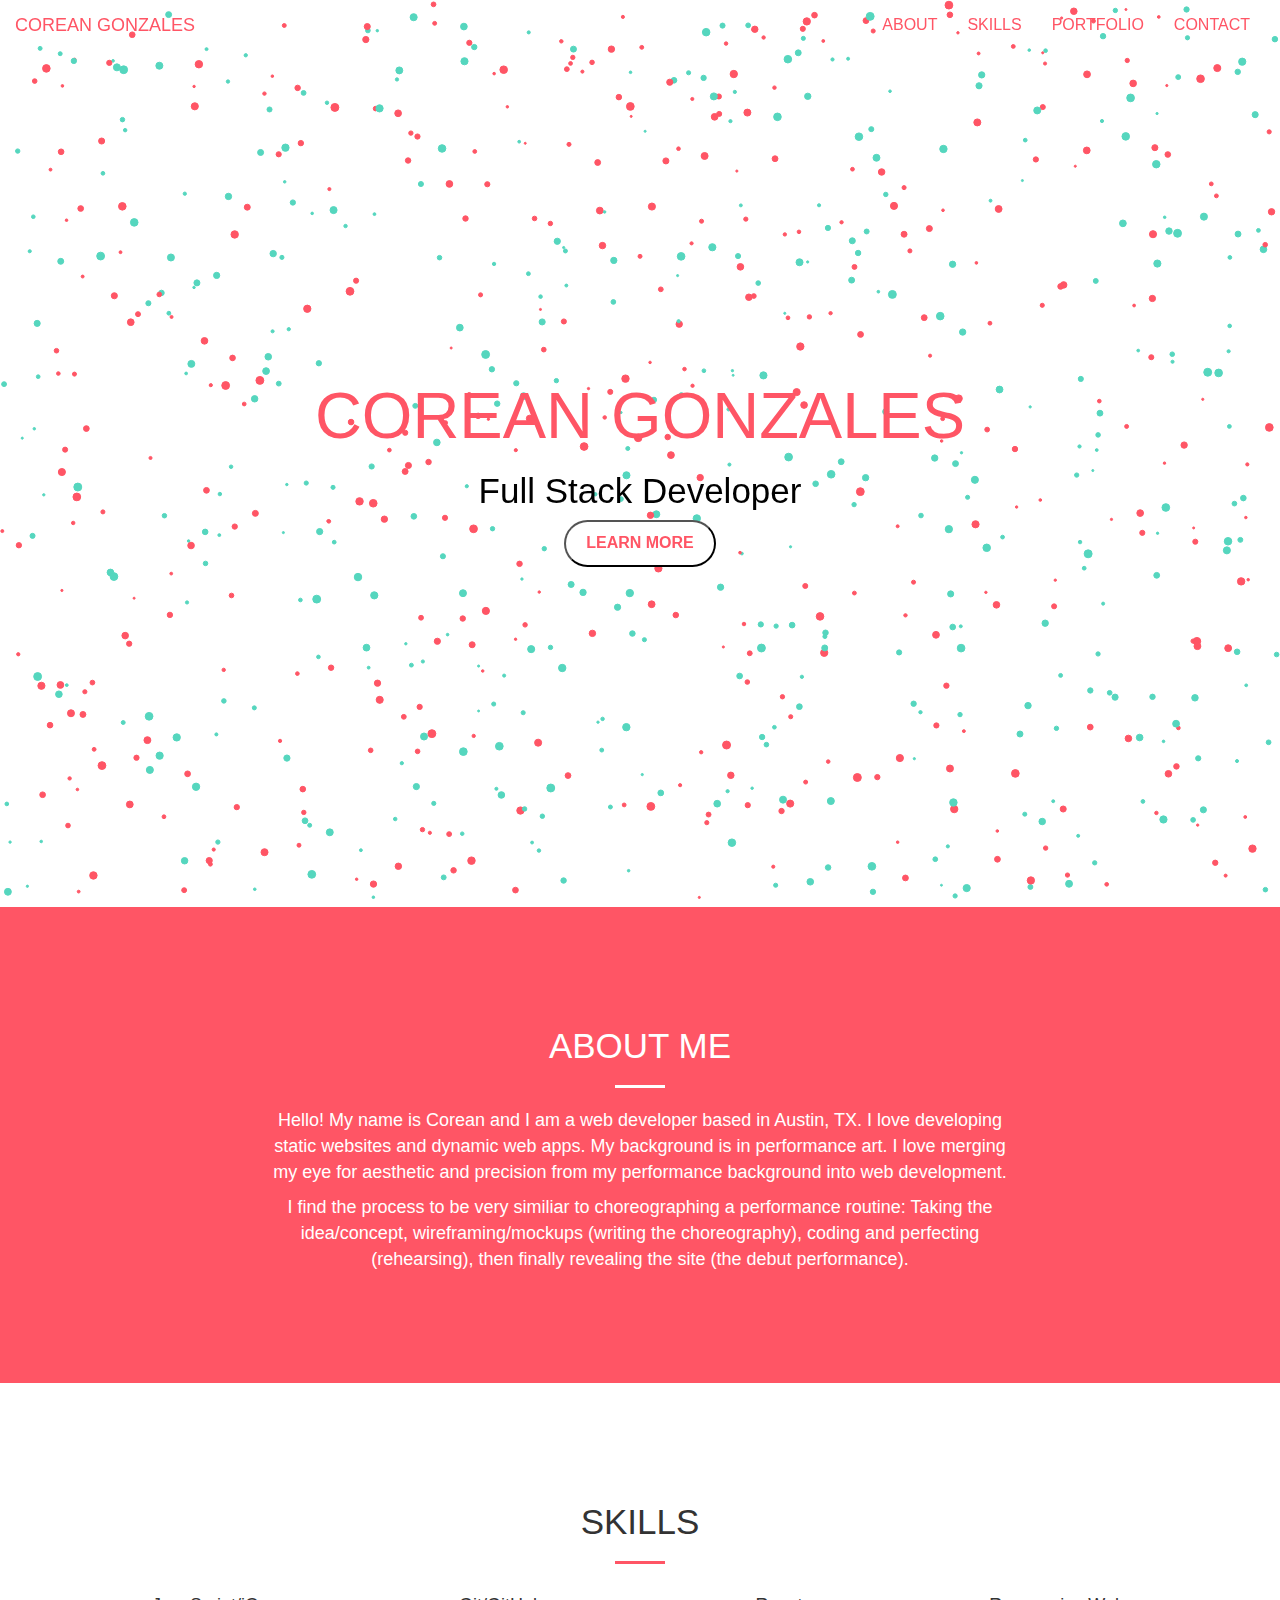
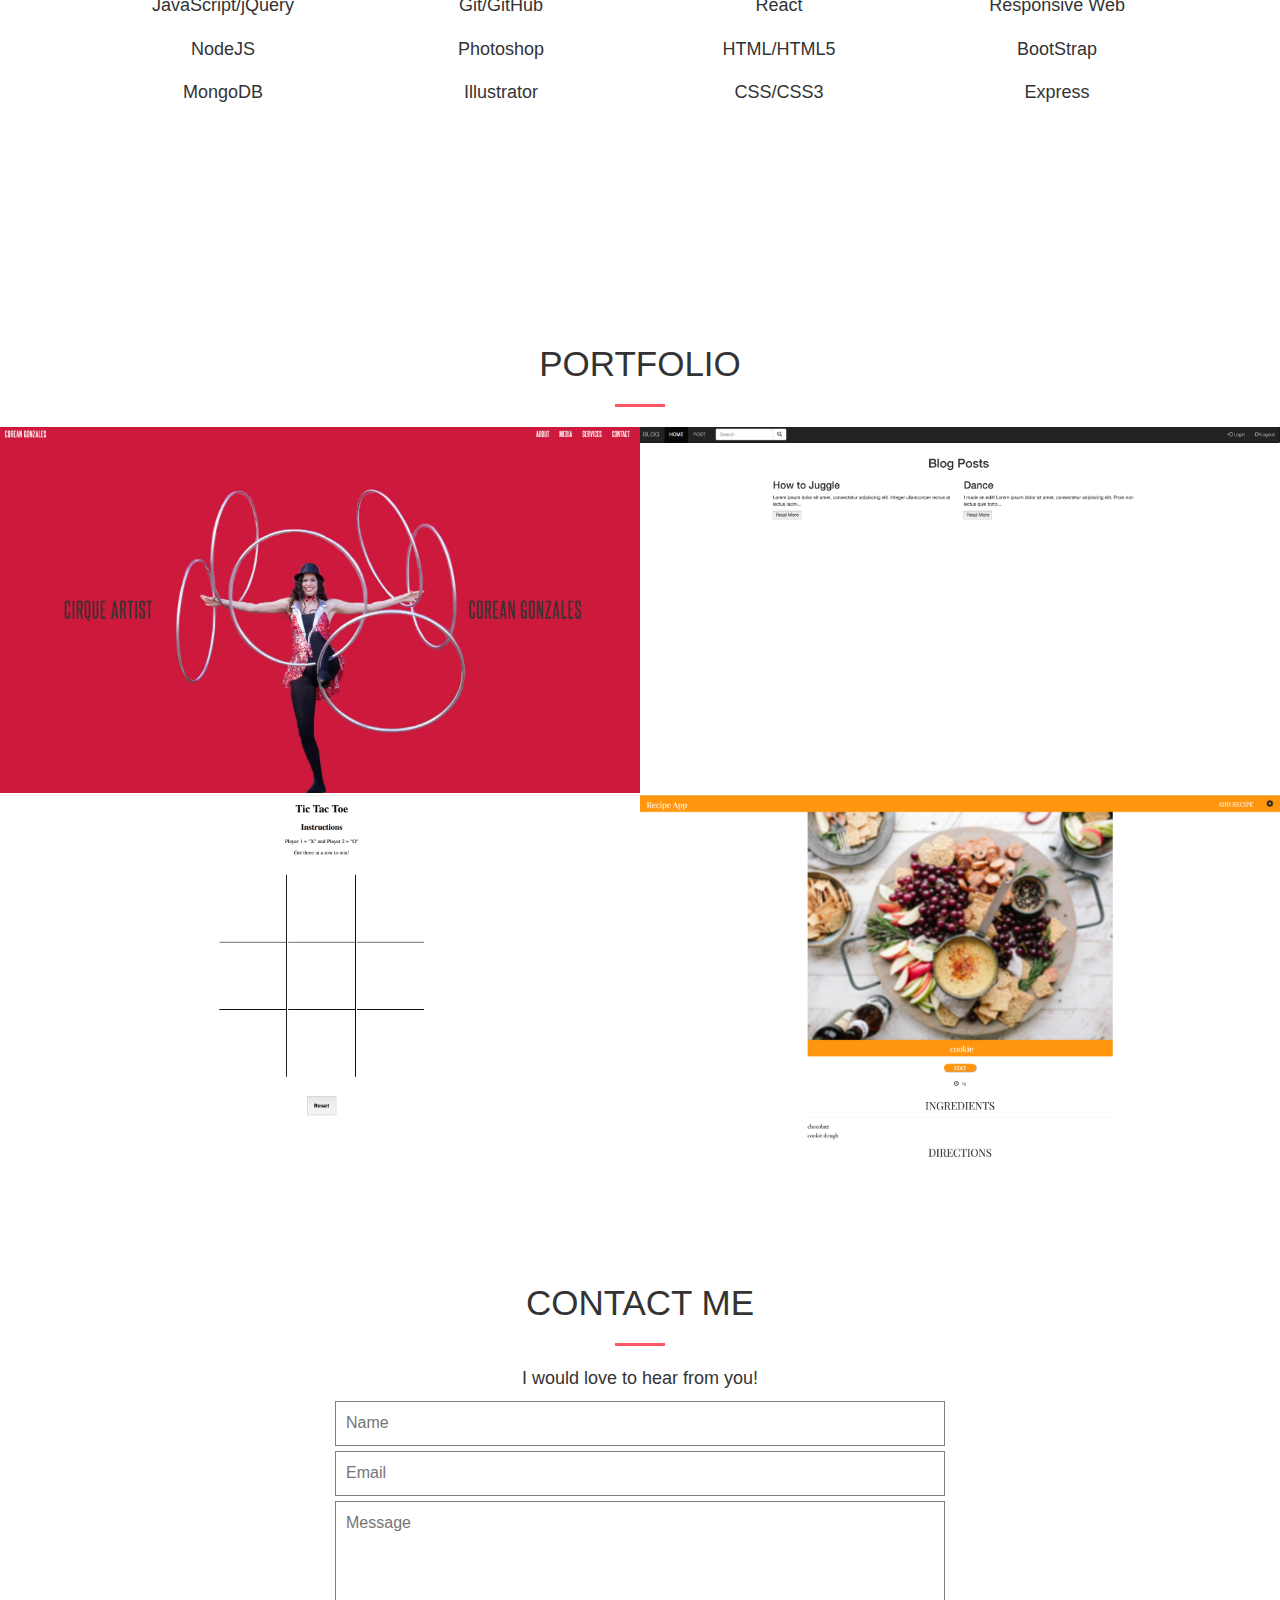
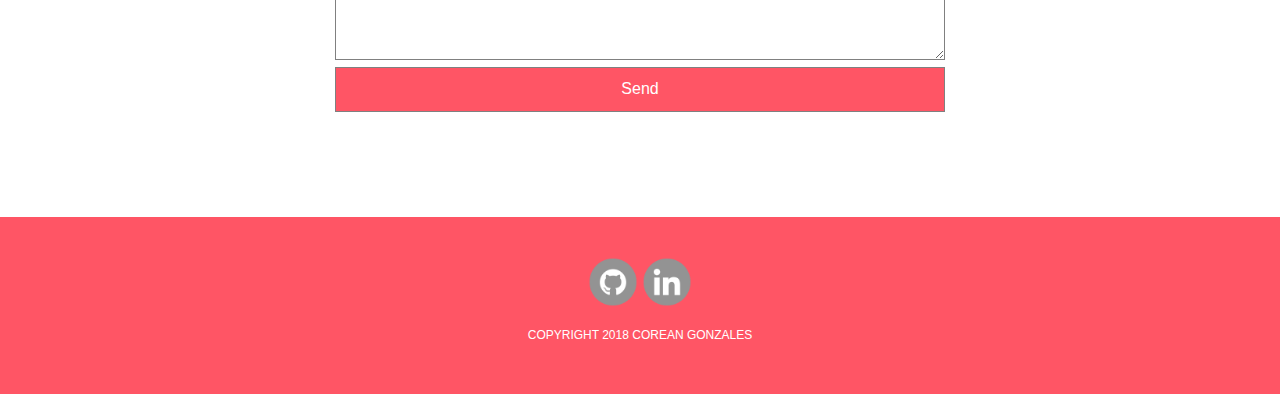
==== index.html @ 7794c92c "improved portfolio section.  Added descriptions of portfolios and a hover to the divs." ====
<!DOCTYPE html>
  <html lang="en">
  <head>
    <meta name="viewport" content="width=device-width,initial-scale=1">
    <meta charset="utf-8">

    <script src="https://ajax.googleapis.com/ajax/libs/jquery/3.2.1/jquery.min.js"></script>
    <!-- Latest compiled and minified CSS -->
    <link rel="stylesheet" href="https://maxcdn.bootstrapcdn.com/bootstrap/3.3.7/css/bootstrap.min.css">

    <!-- jQuery library -->
    <script src="https://ajax.googleapis.com/ajax/libs/jquery/3.2.1/jquery.min.js"></script>

    <!-- Latest compiled JavaScript -->
    <script src="https://maxcdn.bootstrapcdn.com/bootstrap/3.3.7/js/bootstrap.min.js"></script>

    <script src="assets/js/nav.js"></script>
    <script src="assets/js/highlightscroll.js"></script>

    <link rel="stylesheet" href="assets/jugglerose.css">


  </head>
  <body>

    <!--Bootstrap NAV -->

  <div class="container">
    <nav class="navbar navbar-inverse navbar-fixed-top"  id="navigation">
      <div class="container-fluid">
        <div class="navbar-header">
          <button type="button" class="navbar-toggle" data-toggle="collapse" data-target="#myNavbar">
            <span class="icon-bar"></span>
            <span class="icon-bar"></span>
            <span class="icon-bar"></span>
          </button>
          <a class="navbar-brand" id="brand" href="#index">COREAN GONZALES</a>
        </div>
        <div class="collapse navbar-collapse" id="myNavbar">
          <ul class="nav navbar-nav">
            <li><a href="#about">ABOUT</a></li>
            <li><a href="#skills">SKILLS</a></li>
            <li><a href="#portfolio">PORTFOLIO</a></li>
            <li><a href="#contact">CONTACT</a></li>
          </ul>
        </div>
      </div>
   </nav>
 </div>

  <canvas id="c"></canvas>

  <div id="index">
    <div class="vertical-center">
      <div class="container">
        <div class="row">
          <div class="text-center col-xs-10 col-xs-offset-1">
            <h1 class="mainTitle whitefont">COREAN GONZALES</h1>
            <h3 class="subTitle secondHeader">Full Stack Developer</h3>
            <a href="#about"><button id="morebutton" type="button"><b>LEARN MORE</b></button></a>
          </div>
        </div>
      </div>
    </div>
  </div>

    <section id="aboutskills">
      <div id="about" class="section whitefont">
        <div class="container">
          <div class="row">
            <div class="text-center col-xs-8 col-xs-offset-2">
              <h3 class="subTitle">ABOUT ME</h3>
              <hr class="lineWidth">
            </div>
          </div>
          <div class="row" class="section">
            <div class="text-center col-xs-8 col-xs-offset-2">
              <p>Hello! My name is Corean and I am a web developer based in
              Austin, TX. I love developing static websites and dynamic
              web apps. My background is in performance art. I love merging my
              eye for aesthetic and precision from my performance background into
              web development. </p>
            <p>I find the process to be very similiar to choreographing
            a performance routine:  Taking the idea/concept, wireframing/mockups (writing
            the choreography), coding and perfecting (rehearsing), then finally
            revealing the site (the debut performance).</p>
            </div>
          </div>
        </div>
      </section>

      <section id="skills" class="section">
        <div class="container">
          <div class="row">
            <div class="text-center col-xs-8 col-xs-offset-2">
              <h3 class="subTitle">SKILLS</h3>
              <hr class="lineWidth">
            </div>
          </div>
          <section id="list" class="text-center">
            <ul>
              <li>JavaScript/jQuery</li>
              <li>NodeJS</li>
              <li>MongoDB</li>
            </ul>
            <ul>
              <li>Git/GitHub</li>
              <li>Photoshop</li>
              <li>Illustrator</li>
            </ul>
            <ul>
              <li>React</li>
              <li>HTML/HTML5</li>
              <li>CSS/CSS3</li>
            </ul>
            <ul>
              <li>Responsive Web</li>
              <li>BootStrap</li>
              <li>Express</li>
            </ul>
          </section>
      </div>
    </section>

    <div id="invisible">
    </div>

    <section id="portfolio" class="section">
      <div class="container-fluid">
        <div class="row">
          <div class="text-center col-xs-8 col-xs-offset-2">
            <h3 class="subTitle">PORTFOLIO</h3>
            <hr class="lineWidth">
          </div>
        </div>
        <!--<div class="row nogutter">
          <div class="project">
              <img class="image" src="assets/img/circus.png" alt="circus website">
          </div>
          <div class="project">
              <img src="assets/img/blog.png" alt="Blog Site">
          </div>
          <div class="project">
            <img src="assets/img/tictactoe.png" alt="Tic Tac Toe Game">
          </div>
          <div class="project">
              <img src="assets/img/jugglesite.png" alt="Site for a Juggling Meet UP">
          </div>
        </div>
      </div>-->

        <div class="row nogutter">
          <div class="projectContain col-xs-12 col-sm-6 col-lg-6 contain">
              <img class="image" src="assets/img/newcircus.png" alt="circus website">
              <div class="projectOverlay">
                <div class="overlayText text-center">
                  I designed and developed this site. This site was created with HTML, CSS, JavaScript, & Photoshop.
                  <div>
                    <a href="http://www.coreangonzales.com/">Visit Project Here</a>
                  </div>
                </div>
              </div>
          </div>
          <div class="projectContain col-xs-12 col-sm-6 col-lg-6 ">
              <img src="assets/img/blog.png" alt="Blog Site">
              <div class="projectOverlay">
                <div class="overlayText text-center">
                  A no frills blog site created with JavaScript, Node, and Mongo.
                  <div>
                    <a href="https://blog-app.dev.artevolve.com/">Visit Project Here</a>
                  </div>
                </div>
              </div>
          </div>

          <div class="projectContain col-xs-12 col-sm-6 col-lg-6">
              <img src="assets/img/tictactoe.png" alt="Tic Tac Toe Game">
              <div class="projectOverlay">
                <div class="overlayText text-center">
                  A Tic Tac Toe game created with JavaScript.
                  <div>
                    <a href="https://jugglingrose.github.io/TicTacToe/">Visit Project Here</a>
                  </div>
                </div>
              </div>
          </div>
          <div class="projectContain col-xs-12 col-sm-6 col-lg-6">
              <img src="assets/img/recipe.png" alt="Recipe App made with React">
              <div class="projectOverlay">
                <div class="overlayText text-center">
                  A recipe management app created with React, JavaScript, Node,
                  Mongo, & Photoshop.  I designed and developed this app.
                  <div>
                    <a href="https://recipe-cg.firebaseapp.com/">Visit Project Here</a>
                  </div>
                </div>
              </div>
          </div>
        </div>
      </div>
    </section>

    <section id="contact" class="section">
        <div class="container">
          <div class="row">
            <div class="text-center col-xs-8 col-xs-offset-2">
              <h3 class="subTitle">CONTACT ME</h3>
              <hr class="lineWidth">
              <p>I would love to hear from you!</p>
            </div>
          </div>
        </div>
        <div class="row">
          <div class="col-xs-10 col-xs-offset-1 col-sm-6 col-sm-offset-3">
            <form id="contactForm" action="https://formspree.io/coreangonzales@gmail.com"
            method="POST">
              <input type="text" name="name" placeholder="Name"><br>
              <input type="email" name="email" placeholder="Email"><br>
              <textarea rows="6" placeholder="Message"></textarea><br>
              <input style="color: white"type="submit" value="Send" id="submit">
            </form>
          </div>
        </div>
      </div>
    </section>

    <footer>
      <div class="container">
        <div class="row">
          <div class="text-center col-xs-12">
            <a href="https://github.com/jugglingrose">
              <img class="social" src="assets/img/Github.png" alt="Link to Git Hub">
            </a>
            <a href="https://www.linkedin.com/in/corean-gonzales-b6681788/">
              <img class="social" src="assets/img/Linkedin.png" alt="Link to Linkedin">
            </a>
          </div>
        </div>
        <div class="row">
          <div class="text-center col-xs-12">
            <p class="copyright">COPYRIGHT 2018 COREAN GONZALES</p>
          </div>
        </div>
      </div>
    </footer>
        <script src="assets/js/canvas.js"></script>
  </body>
  </html>
---- assets/jugglerose.css ----
/*colors keys:
Pink: #FF5565
White: #F0F5FB
Blue: #00869B
Black: #000000
Bright White: #FFF;
*/

/* MISC */

canvas {
  width: 100%;
  position: relative;
}

#index{
  position: absolute;
  width: 100%;
  top: 35%;
}

body{
  font-size: 16px;
  font-family: 'Helvetica Neue','Open Sans',Arial,sans-serif;
  width: 100%;
}

p{
  font-size: 18px;
}

.bluefont{
  color: #00869B;
}

a{
  color: #55D6BE;
}

.whitefont{
  color: #FFF;;
}

/*.vertical-center {
    min-height: 80%;
    min-height: 100vh;
    display: flex;
    align-items: center;
}*/

.nogutter > [class*=col-]{
  padding-left: 0;
  padding-right: 0;
}

hr{
    max-width: 50px;
    border-color: #FFF;;
}

.lineWidth{
  border-width: 3px;
}

/* ----------------------------------------------------------*/
/* LANDING */

.mainTitle{
  font-size: 50px;
  color: #FF5565;
}

.subTitle{
  font-size: 25px;
}

.secondHeader{
  color: black;
}

button{
  background-color: #FFF;;
  border-radius: 28px;
  padding: 10px 20px 10px 20px;
}

#morebutton{
  color: #FF5565;
}

/* ---------------------------------------------------------------*/
/* NAV */
.active{
  /*color: #00869B !important;*/
  color: #55D6BE !important;
}

/*icon for dropdown menu*/
.navbar-inverse .navbar-toggle:focus, .navbar-inverse .navbar-toggle:hover{
  background-color: transparent;
}

.navbar-inverse .navbar-toggle .icon-bar{
  background-color:#FF5565;
}

/*icon for dropdown menu border*/
.navbar-inverse .navbar-toggle{
  border-color: transparent;
}

.navbar-inverse .navbar-nav>li>a:focus, .navbar-inverse .navbar-nav>li>a:hover{
  color:  #FF5565;
}

.whiteNav{
  background-color: #FFF;;
  border-color: #FFF;;
}

.transparentNav{
  margin-bottom: 0;
  background-color: transparent;
  border-color: transparent;
}

.navbar-inverse .navbar-brand{
  color: none;
}

a.navbar-brand{
  color: #FFF;;
}

ul.nav.navbar-nav li a{
  color: #FF5565;
}

#brand{
  color: #FF5565;
}
/*
#index{
  background: url("img/pink-laptop-majo-villalon-412447.jpg") no-repeat center;
  background-size: cover;
  height: 100vh;
  background-position: 50%;
}
*/
/* ---------------------------------------------------------------*/
/* ABOUT & SKILLS SECTION */

#aboutskills{
  /*height: 100vh;*/
}

#about{
  padding: 100px 0;
  background-color: #FF5565;
}

#skills{
  padding: 100px 0;
  background-color: #FFF;
}

#skills hr{
  border-color: #FF5565;
}

#skills ul{
  display: inline-block;
  width: 49%;
  list-style: none;
  padding: 0;
}

#skills li{
  padding: 0.5em 0;
  font-size: 18px;
}

/* ------------------------------------------------------------------*/
/* collapsible div section (coming soon...) */

#invisible{
  background-color: gray;
  height: 70vh;
  display: none;
}

/* ---------------------------------------------------------------*/
/* PORTFOLIO SECTION */

#portfolio{
  background-color: #FFF;
  padding-top: 100px;
}

#portfolio hr{
  border-color: #FF5565;
}

.project{
  width: 100%;
}

.projectContain{
  position: relative;
}

.projectContain:hover .projectOverlay{
  opacity: 0.9;
}

.projectOverlay{
  position: absolute;
  top: 0;
  bottom: 0;
  left: 0;
  right: 0;
  width: 100%;
  height: 100%;
  background-color: #FF5565;
  opacity: 0;
}

.overlayText{
  position: absolute;
  top: 20%;
  left: 20%;
  right: 20%;
  font-size: 18px;
  color: #000000;
}

img{
  max-width:100%;
}

/* ---------------------------------------------------------------*/
/* CONTACT SECTION */

#contact{
  padding: 100px 0;
  background-color: #FFF;
}

#contact hr{
  border-color: #FF5565;
}

input{
  width: 100%;
  padding: 10px;
  margin-bottom: 10px;
  border: 1px solid gray;
}

textarea{
  width: 100%;
  border: 1px solid gray;
  padding: 10px;
}

input[type=submit]{
  background-color: #FF5565
}

#contactForm input{
  margin-bottom: 5px;
}

#contact .row{
  margin-right: 0;
  margin-left: 0;
}

/* ---------------------------------------------------------------*/
/* FOOTER */

footer{
  background-color: #FF5565;
  padding: 40px 0;
}

.social{
  width: 50px;
}

.copyright{
  padding-top: 20px;
  color:  #FFF;
  font-size: 12px;
}


/* ---------------------------------------------------------------*/
/* TABLETS */

@media screen and (min-width: 480px){
  /* NAV BAR */
  ul.nav.navbar-nav{
    float: right;
  }

  /* Index Section */

  .mainTitle{
    font-size: 65px;
  }

  .subTitle{
    font-size: 35px;
  }

  #index{
    top: 35%;
  }

  /*Skills Section */
  #skills ul{
    width: 24%;
  }

  /* Portfolio */
  .project{
    display: block;
    float:left;
    width: 50%;
  }

}


/* ---------------------------------------------------------------*/
/* LG Screens */

@media screen and (min-width: 767px){
  /* NAV */
  #portfolio img{
    max-width: 100%;
    /*height: 325px;*/

  }

  /* PORTFOLIO SECTION */
  .overlayText{
    position: absolute;
    top: 30%;
    left: 20%;
    right: 20%;

  }

  /* INDEX SECTION */
  #index{
    top: 40%;
  }
}
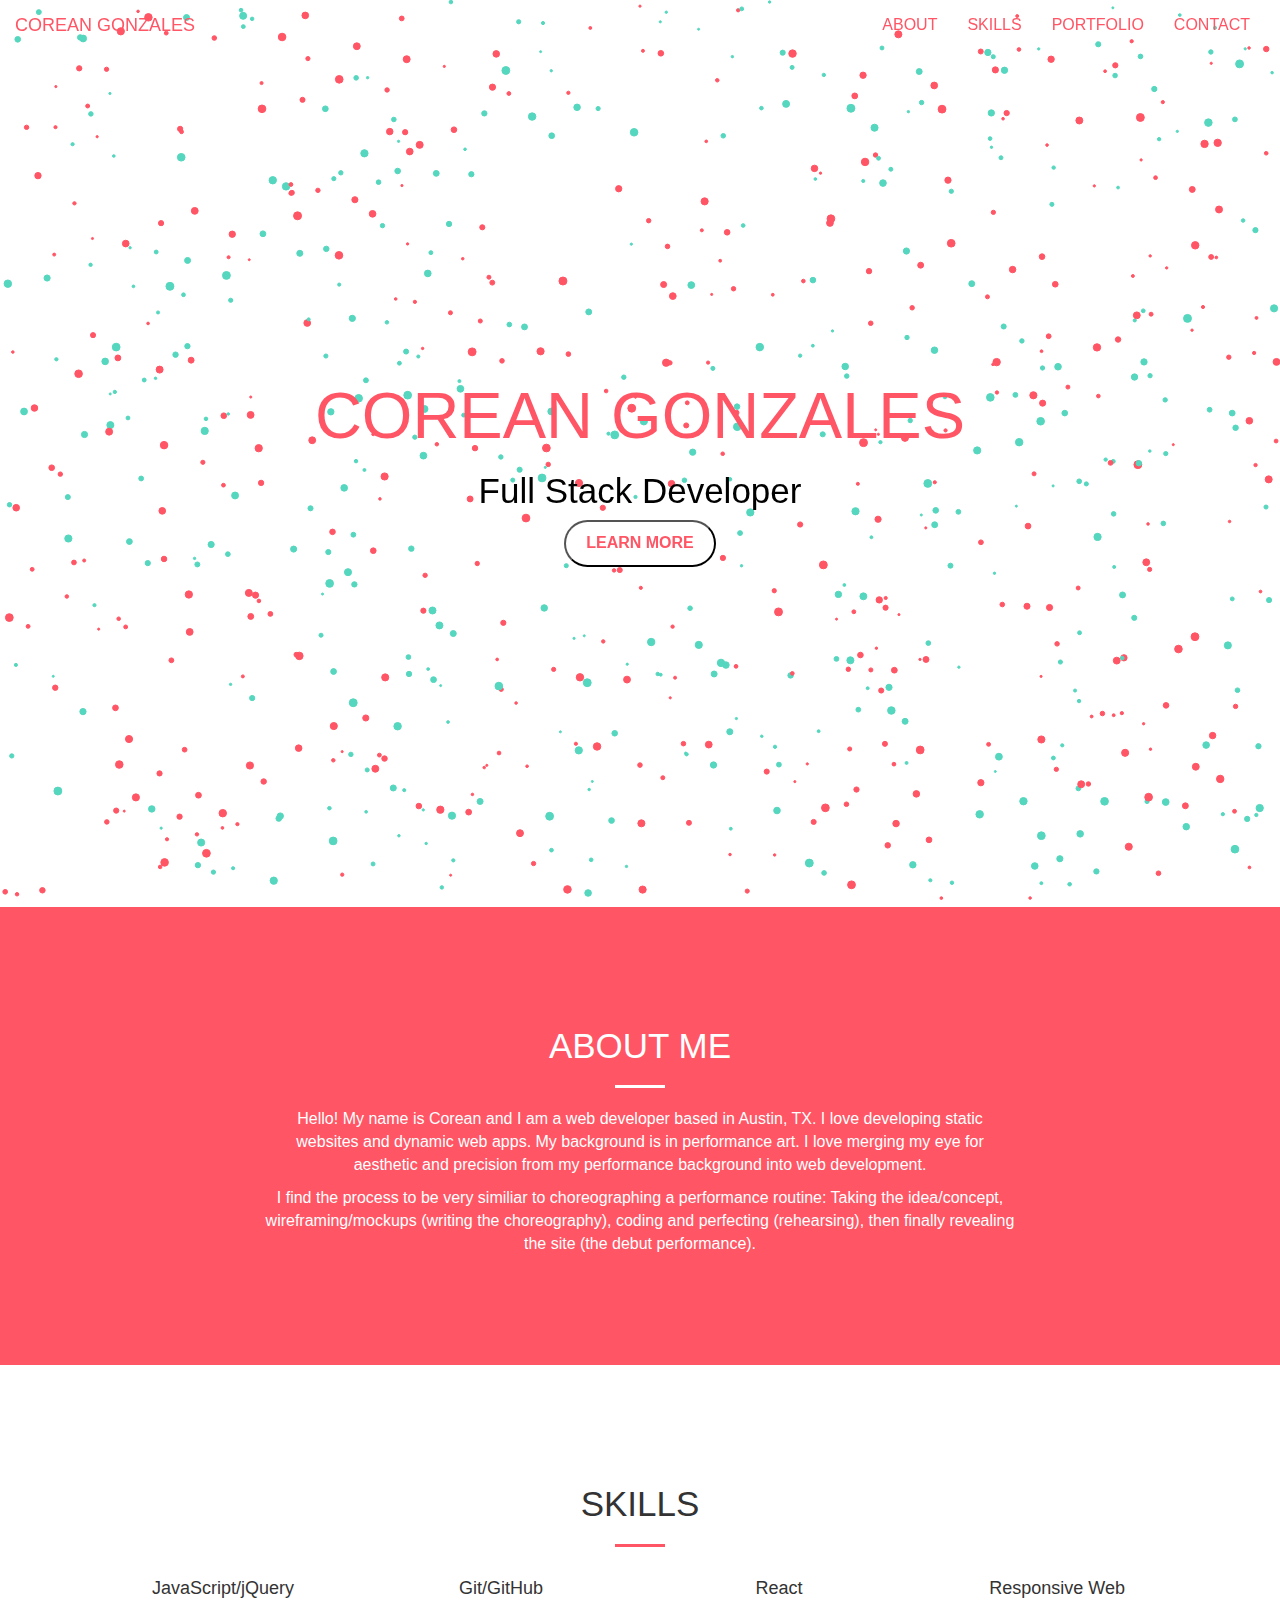
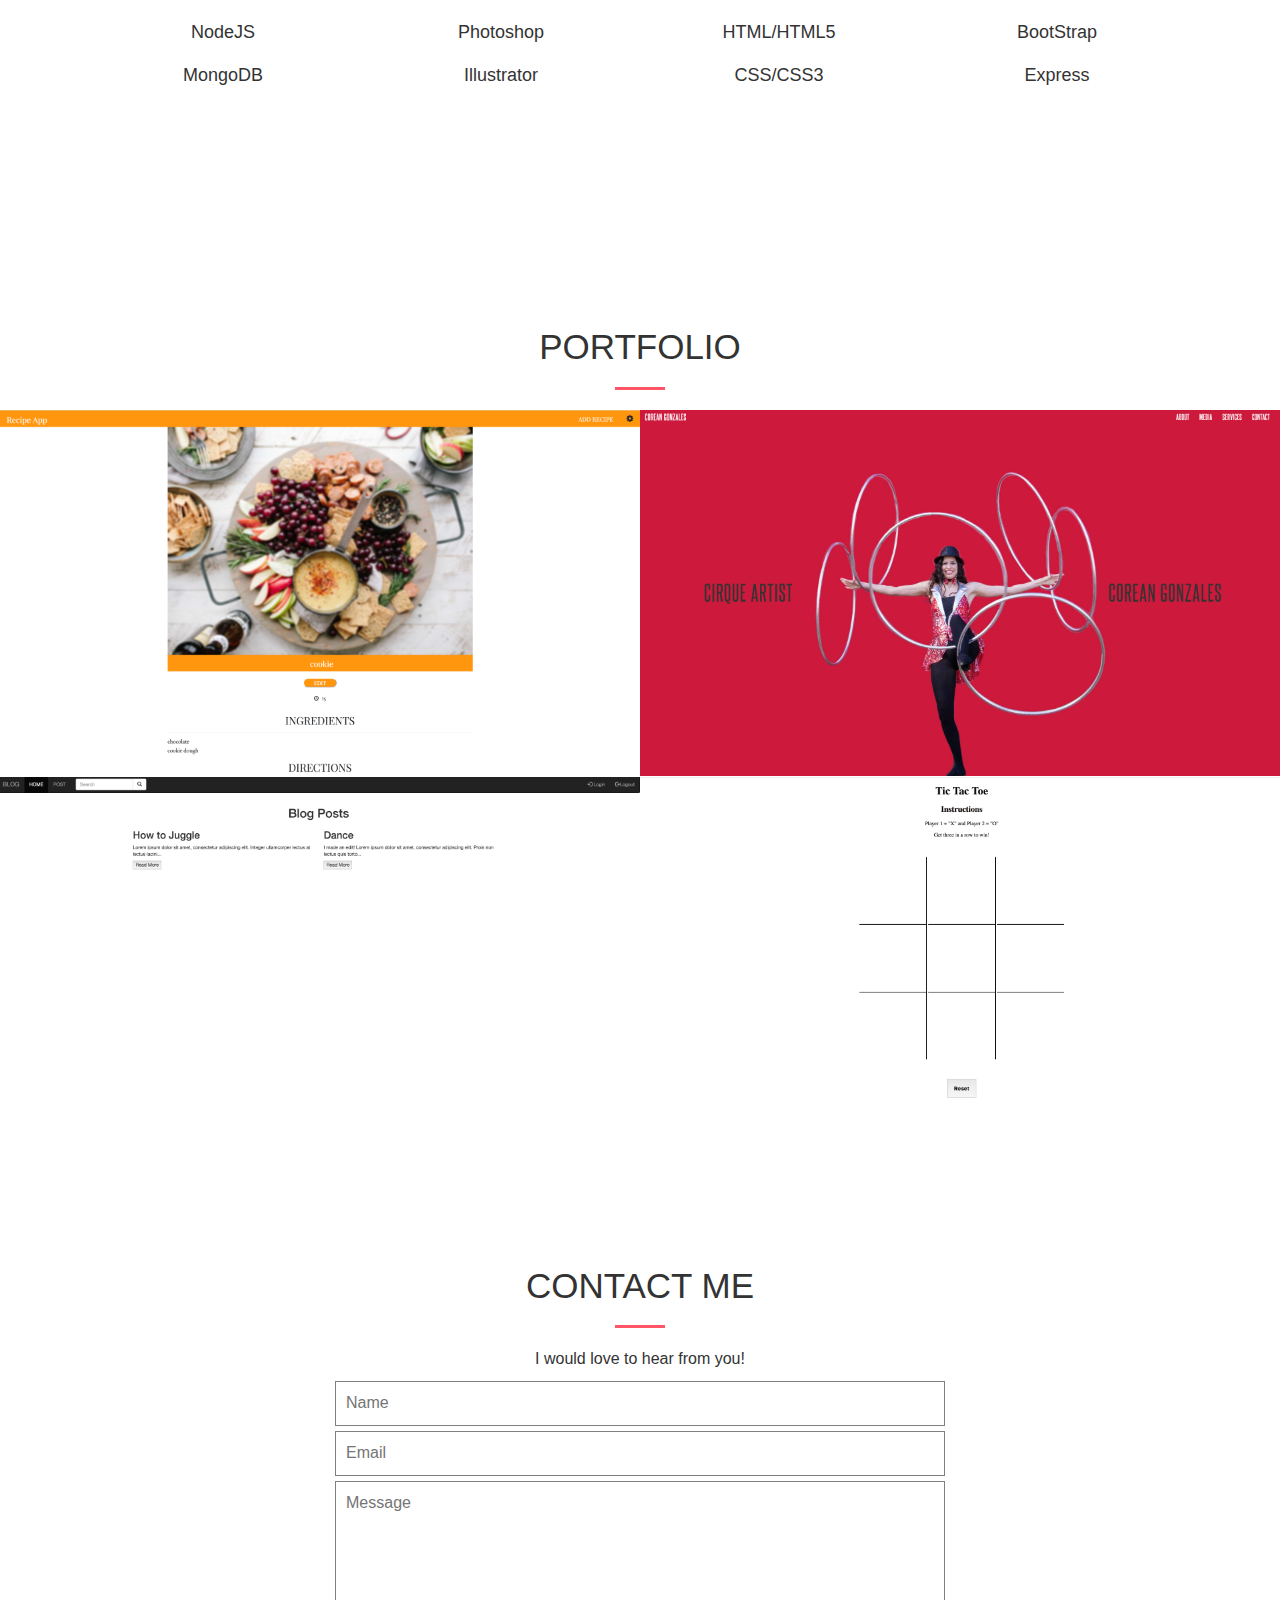
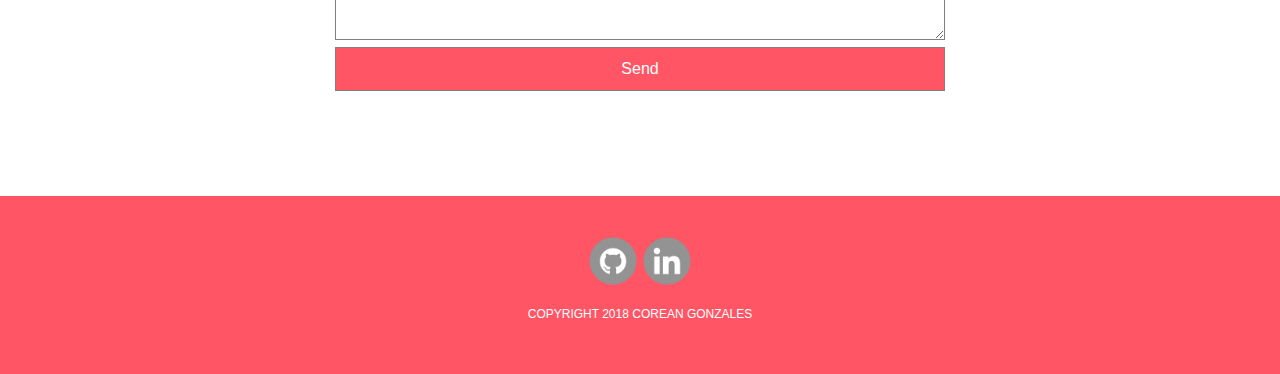
==== commit 352dd566: "added flexbox to portfolio section" ====
--- a/index.html
+++ b/index.html
@@ -148,8 +148,21 @@
           </div>
         </div>
       </div>-->
-
-        <div class="row nogutter">
+        <div class="projectsContainer row nogutter">
+          <div class="projectContain col-xs-12 col-sm-6 col-lg-6">
+              <img src="assets/img/recipe.png" alt="Recipe App made with React">
+              <div class="projectOverlay">
+                <div class="overlayText text-center">
+                  A recipe management app created with React, JavaScript, Node,
+                  Mongo, & Photoshop.  I designed and developed this app.
+                  <div>
+                    <a href="https://recipe-cg.firebaseapp.com/">Visit Project Here</a>
+                    <p>Demo Username & Password: demo</p>
+
+                  </div>
+                </div>
+              </div>
+          </div>
           <div class="projectContain col-xs-12 col-sm-6 col-lg-6 contain">
               <img class="image" src="assets/img/newcircus.png" alt="circus website">
               <div class="projectOverlay">
@@ -180,18 +193,6 @@
                   A Tic Tac Toe game created with JavaScript.
                   <div>
                     <a href="https://jugglingrose.github.io/TicTacToe/">Visit Project Here</a>
-                  </div>
-                </div>
-              </div>
-          </div>
-          <div class="projectContain col-xs-12 col-sm-6 col-lg-6">
-              <img src="assets/img/recipe.png" alt="Recipe App made with React">
-              <div class="projectOverlay">
-                <div class="overlayText text-center">
-                  A recipe management app created with React, JavaScript, Node,
-                  Mongo, & Photoshop.  I designed and developed this app.
-                  <div>
-                    <a href="https://recipe-cg.firebaseapp.com/">Visit Project Here</a>
                   </div>
                 </div>
               </div>
--- a/assets/jugglerose.css
+++ b/assets/jugglerose.css
@@ -26,7 +26,7 @@
 }
 
 p{
-  font-size: 18px;
+  font-size: 16px;
 }
 
 .bluefont{
@@ -40,13 +40,6 @@
 .whitefont{
   color: #FFF;;
 }
-
-/*.vertical-center {
-    min-height: 80%;
-    min-height: 100vh;
-    display: flex;
-    align-items: center;
-}*/
 
 .nogutter > [class*=col-]{
   padding-left: 0;
@@ -91,7 +84,6 @@
 /* ---------------------------------------------------------------*/
 /* NAV */
 .active{
-  /*color: #00869B !important;*/
   color: #55D6BE !important;
 }
 
@@ -205,6 +197,11 @@
   width: 100%;
 }
 
+.projectsContainer{
+  display: flex;
+  flex-wrap: wrap;
+}
+
 .projectContain{
   position: relative;
 }
@@ -227,7 +224,7 @@
 
 .overlayText{
   position: absolute;
-  top: 20%;
+  top: 15%;
   left: 20%;
   right: 20%;
   font-size: 18px;
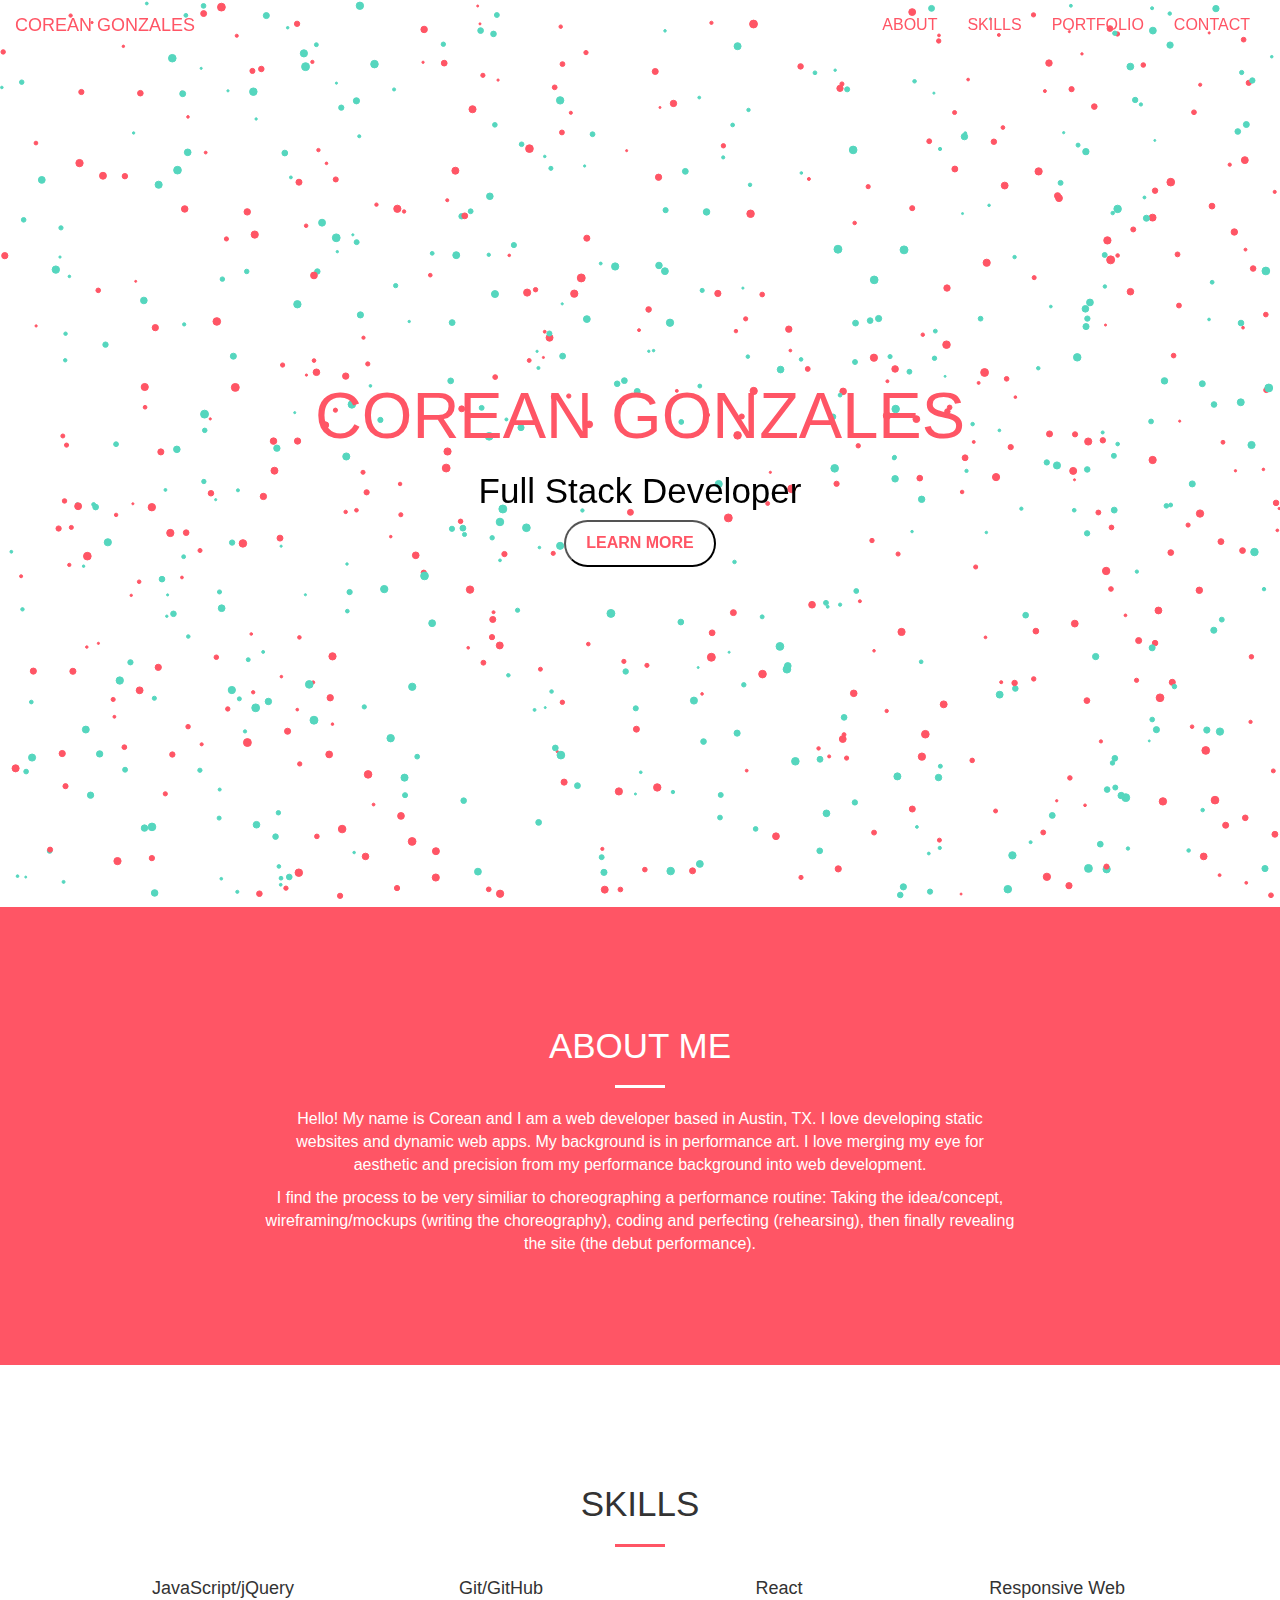
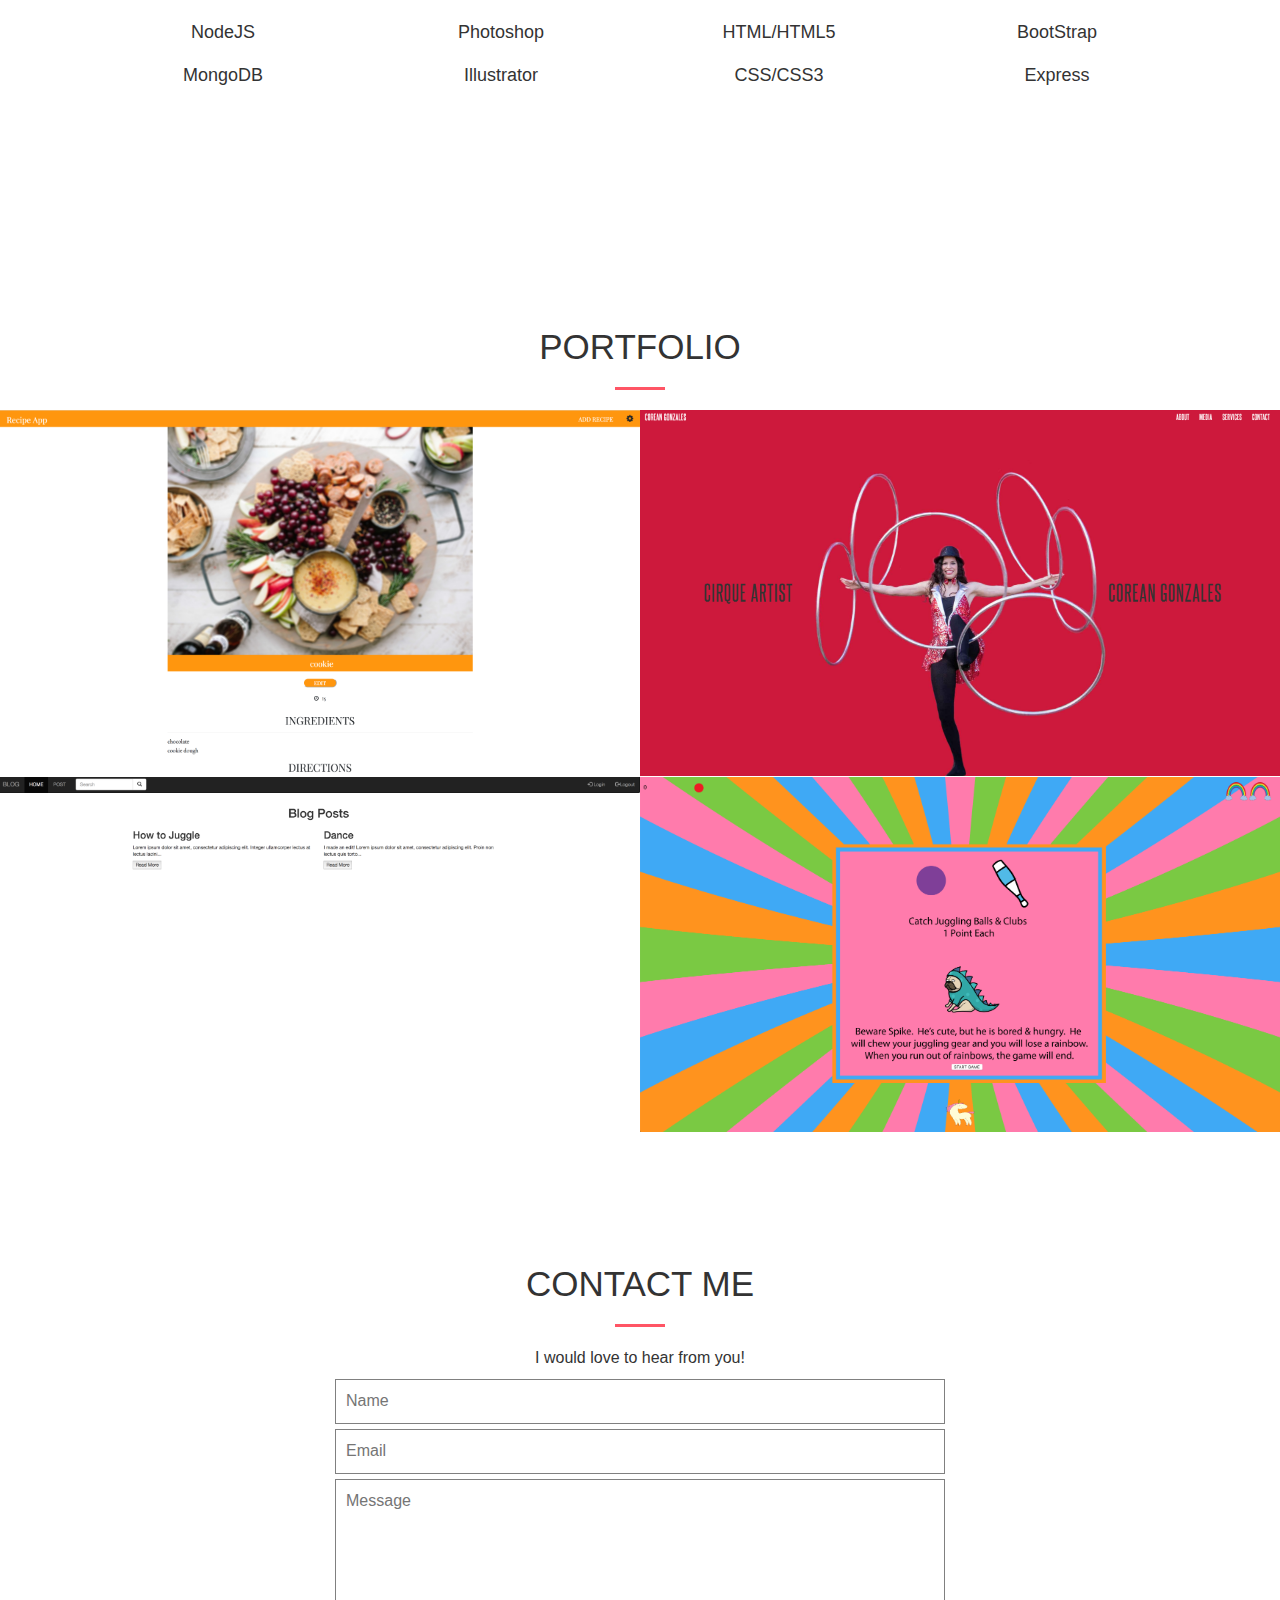
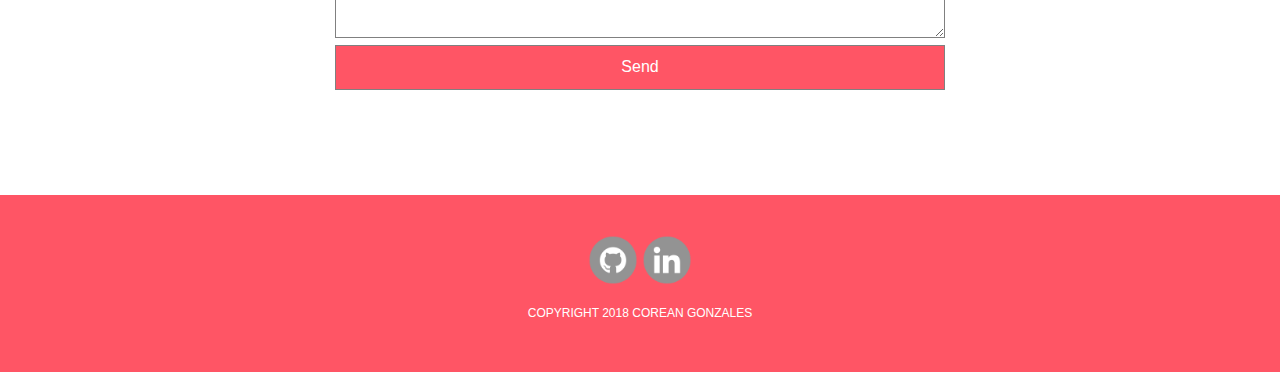
==== commit 7ee18e5d: "Updated portfolio to include web game" ====
--- a/index.html
+++ b/index.html
@@ -187,12 +187,12 @@
           </div>
 
           <div class="projectContain col-xs-12 col-sm-6 col-lg-6">
-              <img src="assets/img/tictactoe.png" alt="Tic Tac Toe Game">
-              <div class="projectOverlay">
-                <div class="overlayText text-center">
-                  A Tic Tac Toe game created with JavaScript.
-                  <div>
-                    <a href="https://jugglingrose.github.io/TicTacToe/">Visit Project Here</a>
+              <img src="assets/img/unicorn_game.png" alt="Tic Tac Toe Game">
+              <div class="projectOverlay">
+                <div class="overlayText text-center">
+                  Web game built with P5.js. I made the graphics using Adobe Illustrator.
+                  <div>
+                    <a href="https://jugglingrose.github.io/game/">Visit Project Here</a>
                   </div>
                 </div>
               </div>
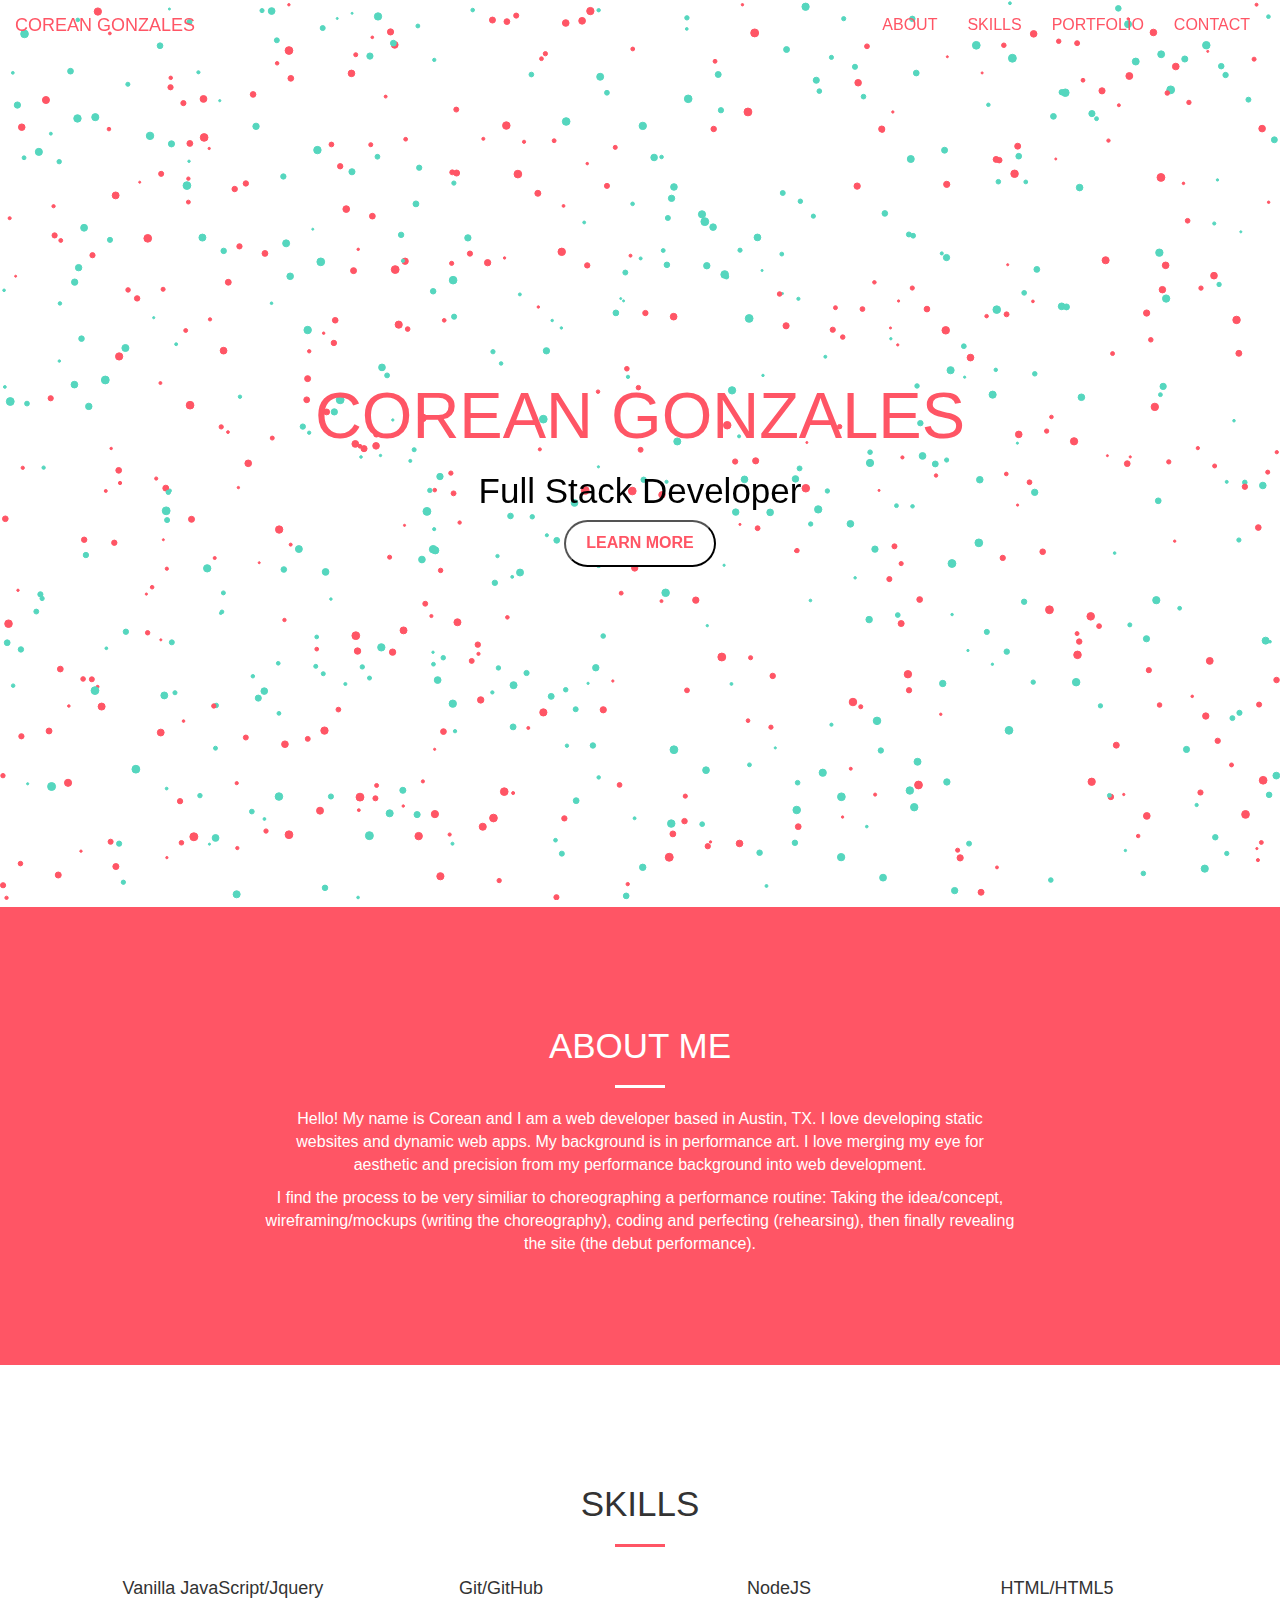
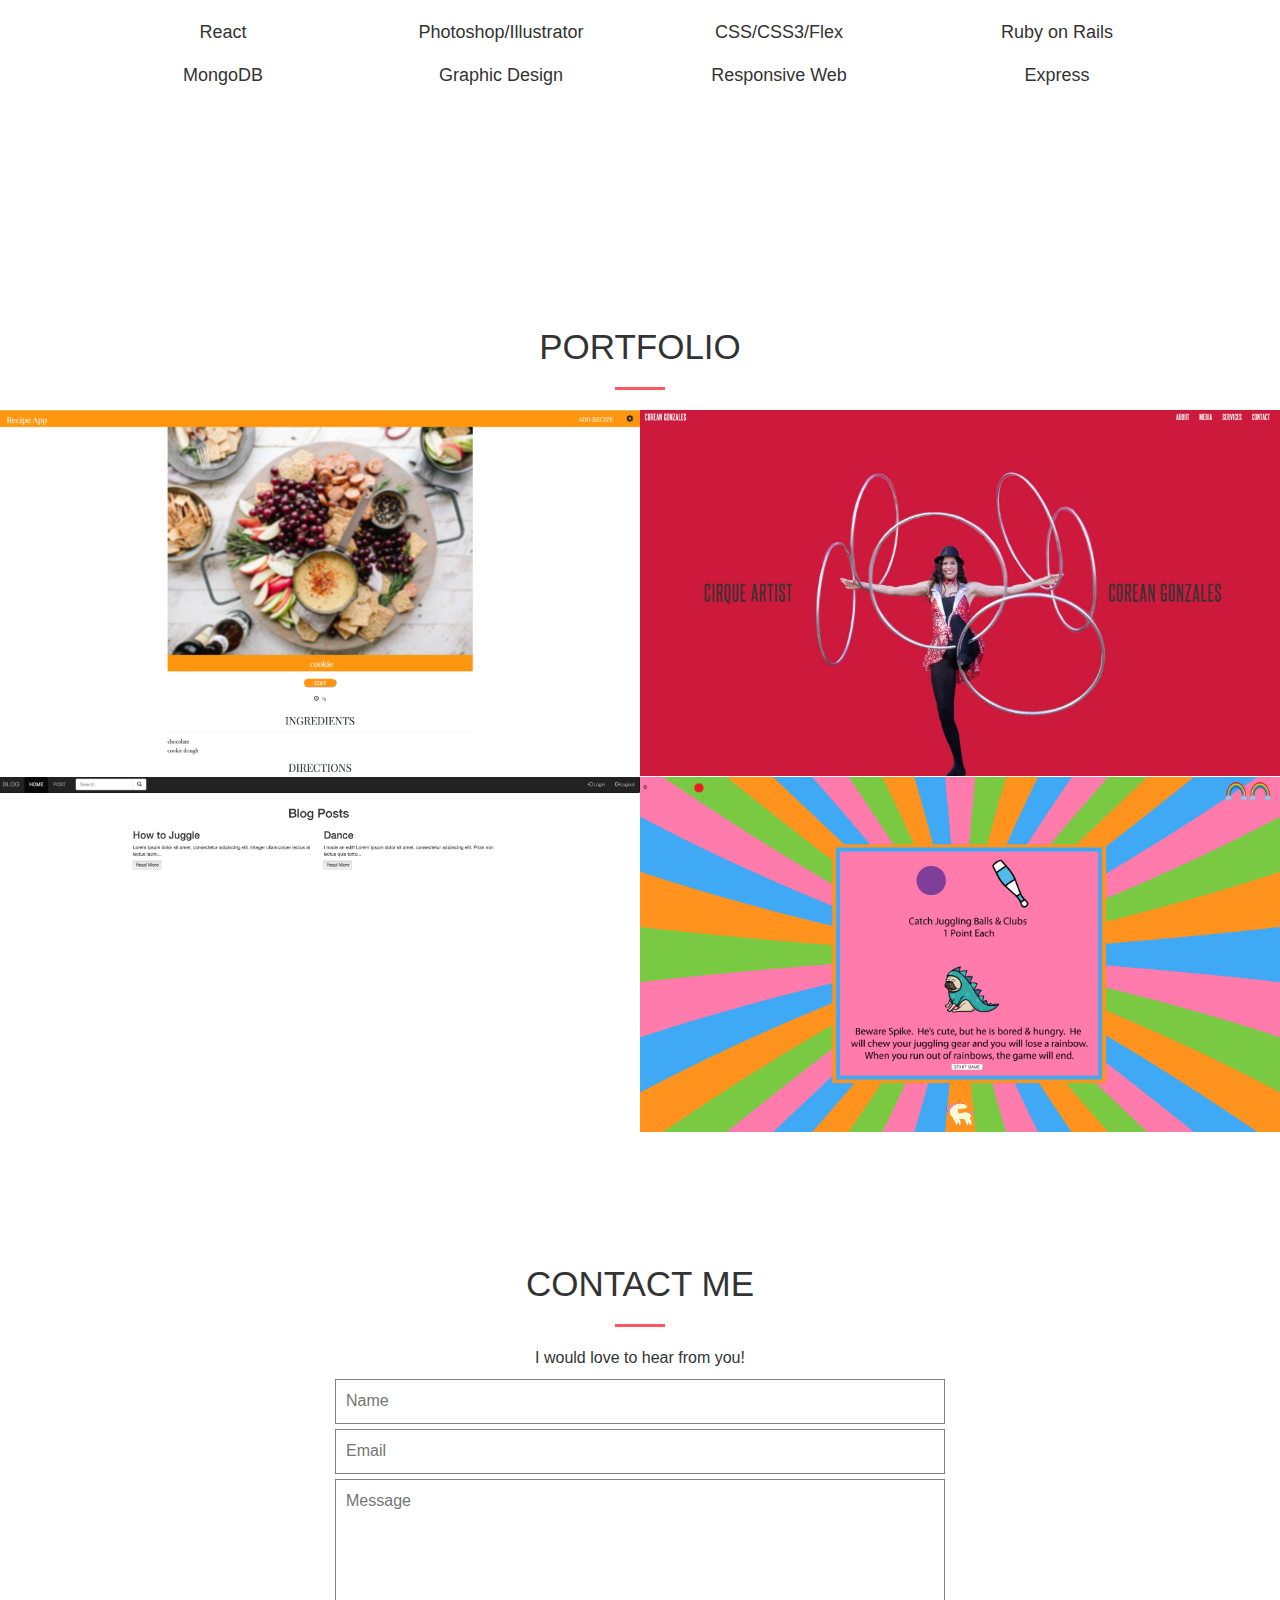
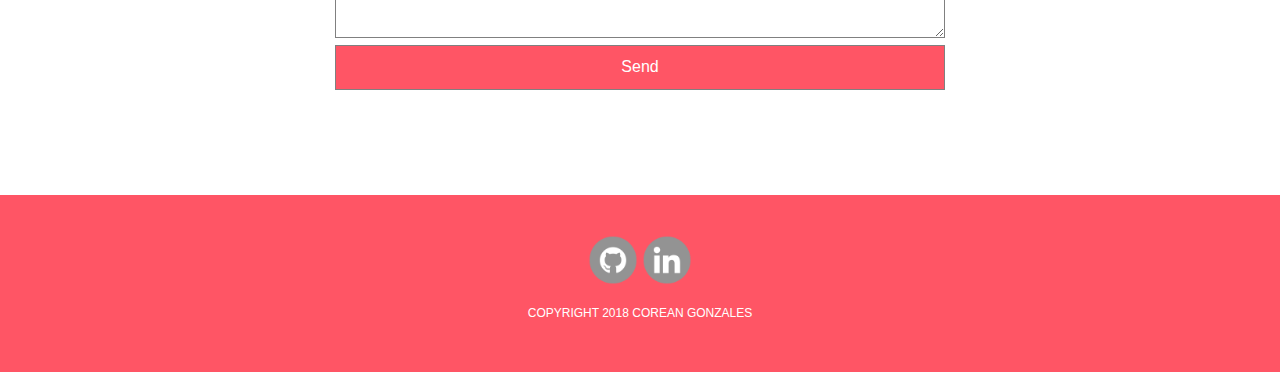
==== commit 1857d96a: "Added Vote Foundation Projects Page" ====
--- a/index.html
+++ b/index.html
@@ -99,23 +99,23 @@
           </div>
           <section id="list" class="text-center">
             <ul>
-              <li>JavaScript/jQuery</li>
+              <li>Vanilla JavaScript/Jquery</li>
+              <li>React</li>
+              <li>MongoDB</li>
+            </ul>
+            <ul>
+              <li>Git/GitHub</li>
+              <li>Photoshop/Illustrator</li>
+              <li>Graphic Design</li>
+            </ul>
+            <ul>
               <li>NodeJS</li>
-              <li>MongoDB</li>
-            </ul>
-            <ul>
-              <li>Git/GitHub</li>
-              <li>Photoshop</li>
-              <li>Illustrator</li>
-            </ul>
-            <ul>
-              <li>React</li>
+              <li>CSS/CSS3/Flex</li>
+              <li>Responsive Web</li>
+            </ul>
+            <ul>
               <li>HTML/HTML5</li>
-              <li>CSS/CSS3</li>
-            </ul>
-            <ul>
-              <li>Responsive Web</li>
-              <li>BootStrap</li>
+              <li>Ruby on Rails</li>
               <li>Express</li>
             </ul>
           </section>
@@ -167,7 +167,7 @@
               <img class="image" src="assets/img/newcircus.png" alt="circus website">
               <div class="projectOverlay">
                 <div class="overlayText text-center">
-                  I designed and developed this site. This site was created with HTML, CSS, JavaScript, & Photoshop.
+                  I designed this site with Photoshop. Then coded the site with HTML, CSS, & JS
                   <div>
                     <a href="http://www.coreangonzales.com/">Visit Project Here</a>
                   </div>
@@ -180,7 +180,7 @@
                 <div class="overlayText text-center">
                   A no frills blog site created with JavaScript, Node, and Mongo.
                   <div>
-                    <a href="https://blog-app.dev.artevolve.com/">Visit Project Here</a>
+                    <a href="voteFoundation.html">Visit Project Here</a>
                   </div>
                 </div>
               </div>
@@ -190,9 +190,9 @@
               <img src="assets/img/unicorn_game.png" alt="Tic Tac Toe Game">
               <div class="projectOverlay">
                 <div class="overlayText text-center">
-                  Web game built with P5.js. I made the graphics using Adobe Illustrator.
-                  <div>
-                    <a href="https://jugglingrose.github.io/game/">Visit Project Here</a>
+                  Web game built with P5.js. I made several of the graphics myself using Adobe Illustrator.
+                  <div>
+                    <a href="https://jugglingrose.github.io/game/">Play Game Here</a>
                   </div>
                 </div>
               </div>
--- a/assets/jugglerose.css
+++ b/assets/jugglerose.css
@@ -355,3 +355,35 @@
     top: 40%;
   }
 }
+
+
+#voteFoundationIntro {
+  margin-top: 50px;
+  padding-bottom: 50px;
+}
+
+#voteFoundationIntro hr{
+    border-color: #FF5565;
+}
+
+.projectOne {
+    padding-top: 50px;
+    background-color: #FF5565;
+    color: #FFF;
+}
+
+.projectTwo {
+  padding-top: 50px;
+}
+
+.projectTwo hr {
+  border-color: #FF5565;
+}
+
+.projectTwoImages {
+  margin-top: 50px;
+}
+
+.projectOneImages {
+  margin-top: 50px;
+}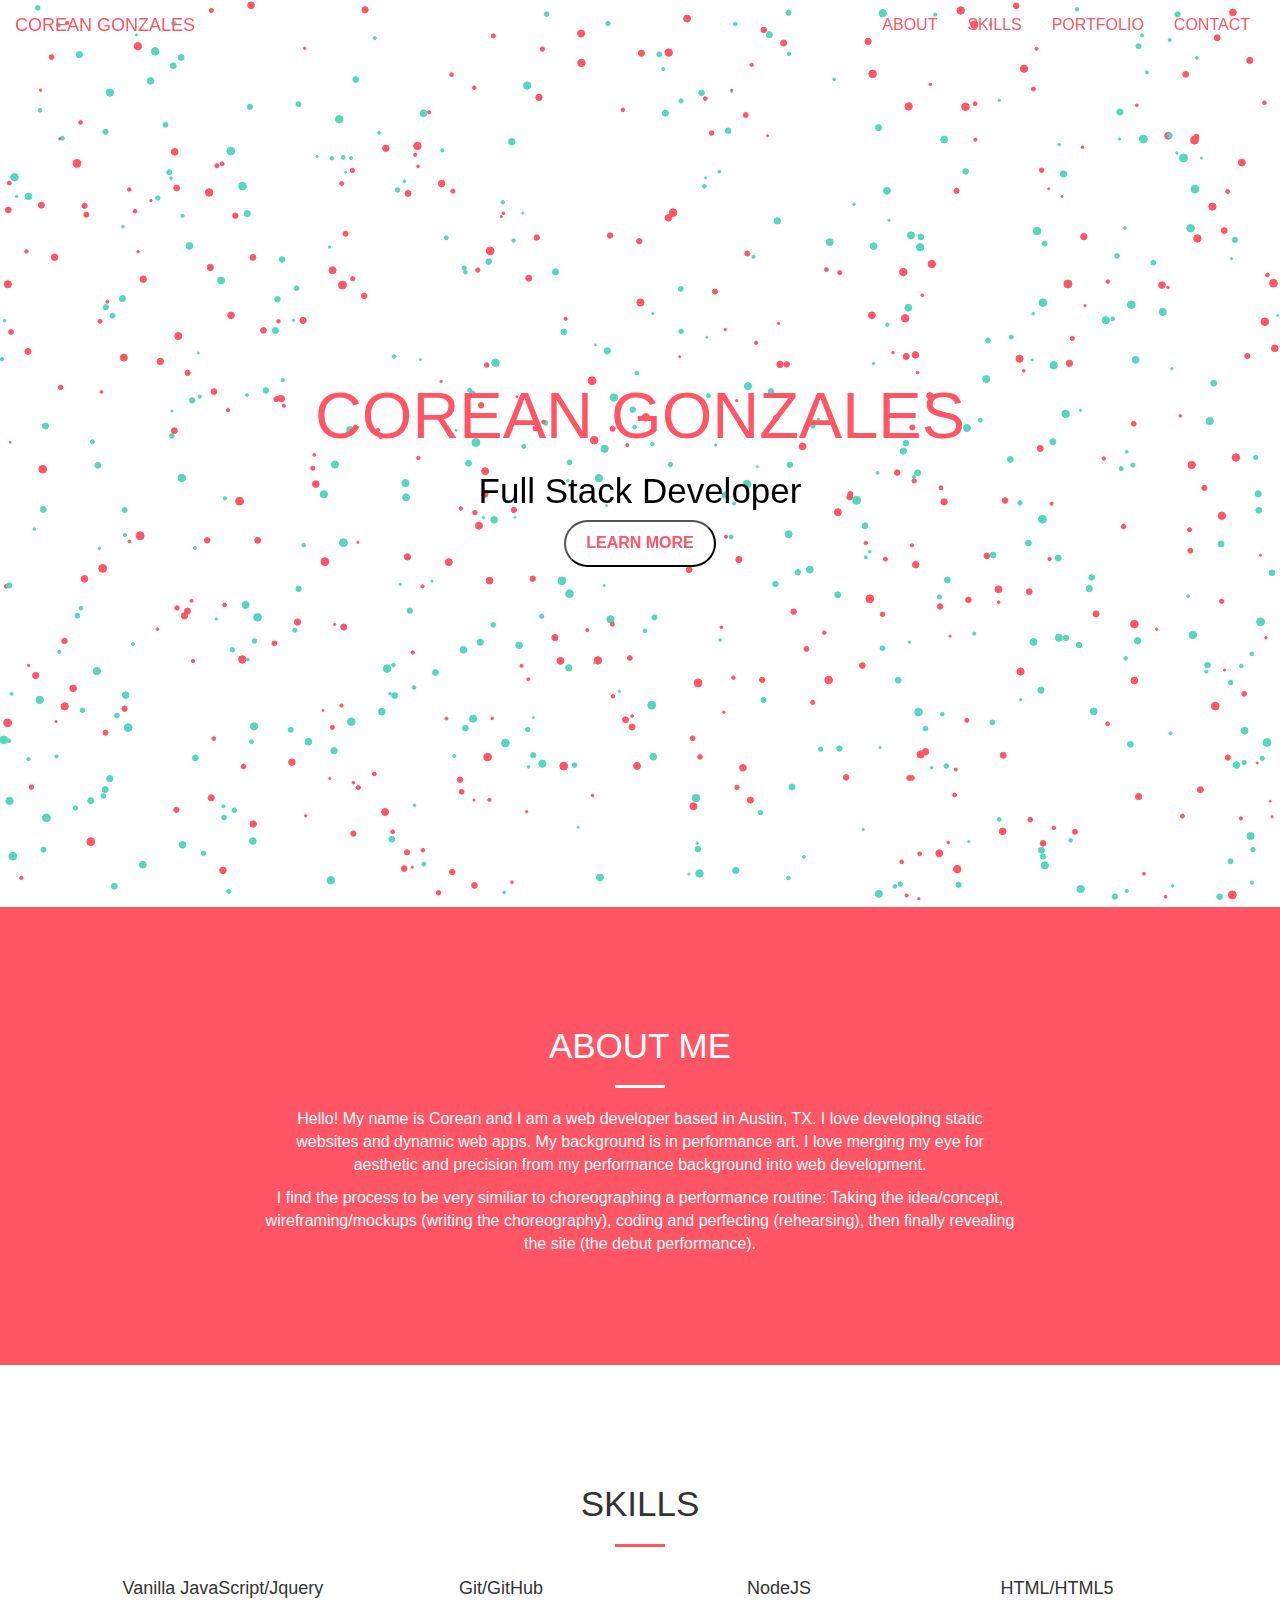
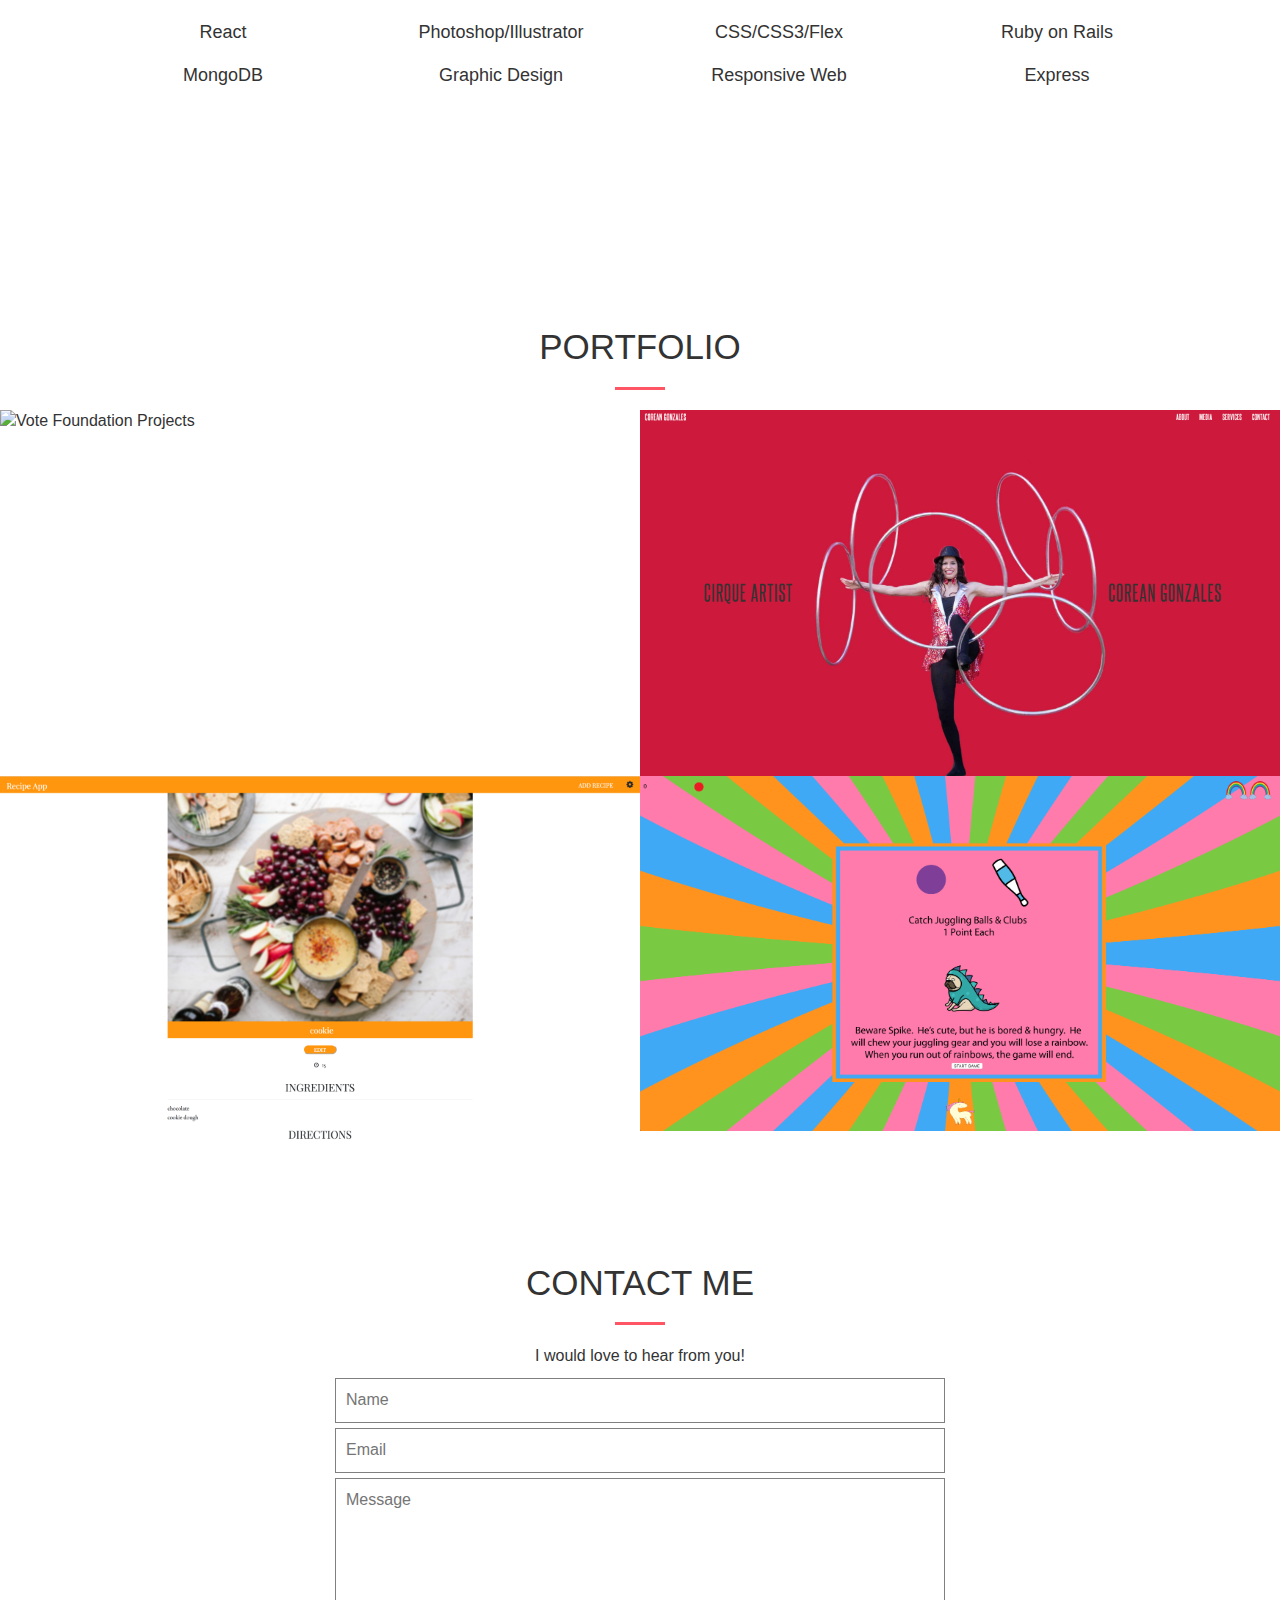
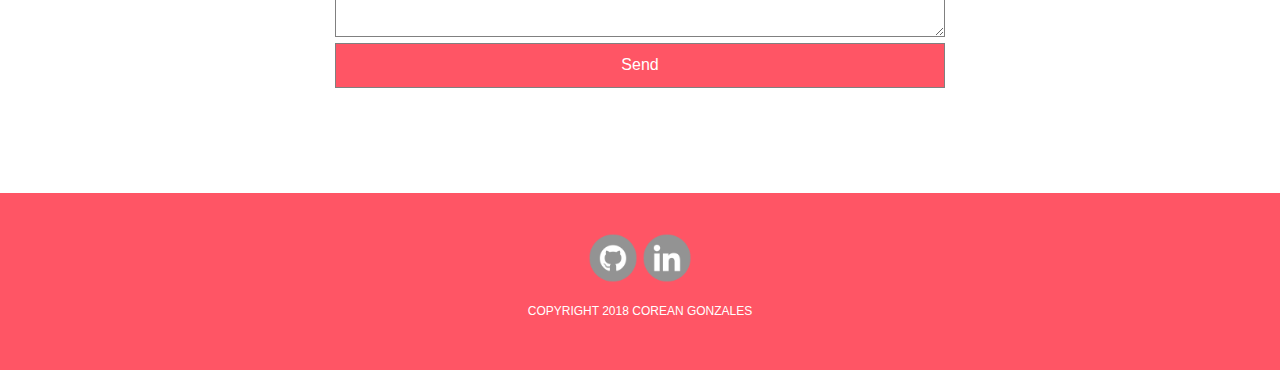
==== commit acacb1ca: "Rearranged the projects" ====
--- a/index.html
+++ b/index.html
@@ -150,13 +150,13 @@
       </div>-->
         <div class="projectsContainer row nogutter">
           <div class="projectContain col-xs-12 col-sm-6 col-lg-6">
-              <img src="assets/img/recipe.png" alt="Recipe App made with React">
-              <div class="projectOverlay">
-                <div class="overlayText text-center">
-                  A recipe management app created with React, JavaScript, Node,
-                  Mongo, & Photoshop.  I designed and developed this app.
-                  <div>
-                    <a href="https://recipe-cg.firebaseapp.com/">Visit Project Here</a>
+              <img src="assets/img/project_one_after.png" alt="Vote Foundation Projects">
+              <div class="projectOverlay">
+                <div class="overlayText text-center">
+                    I was hired for two front end development projects by Vote Foundation.  Click here for 
+                    details, along with before & after photos, of my Vote Foundation Projects.  
+                  <div>
+                    <a href="voteFoundation.html">Visit Projects Here</a>
                     <p>Demo Username & Password: demo</p>
 
                   </div>
@@ -175,12 +175,13 @@
               </div>
           </div>
           <div class="projectContain col-xs-12 col-sm-6 col-lg-6 ">
-              <img src="assets/img/blog.png" alt="Blog Site">
-              <div class="projectOverlay">
-                <div class="overlayText text-center">
-                  A no frills blog site created with JavaScript, Node, and Mongo.
-                  <div>
-                    <a href="voteFoundation.html">Visit Project Here</a>
+              <img src="assets/img/recipe.png" alt="Recipe App">
+              <div class="projectOverlay">
+                <div class="overlayText text-center">
+                    A recipe management app created with React, JavaScript, Node,
+                    Mongo, & Photoshop.  I designed and developed this app.
+                  <div>
+                    <a href="https://recipe-cg.firebaseapp.com/">Visit Project Here</a>
                   </div>
                 </div>
               </div>
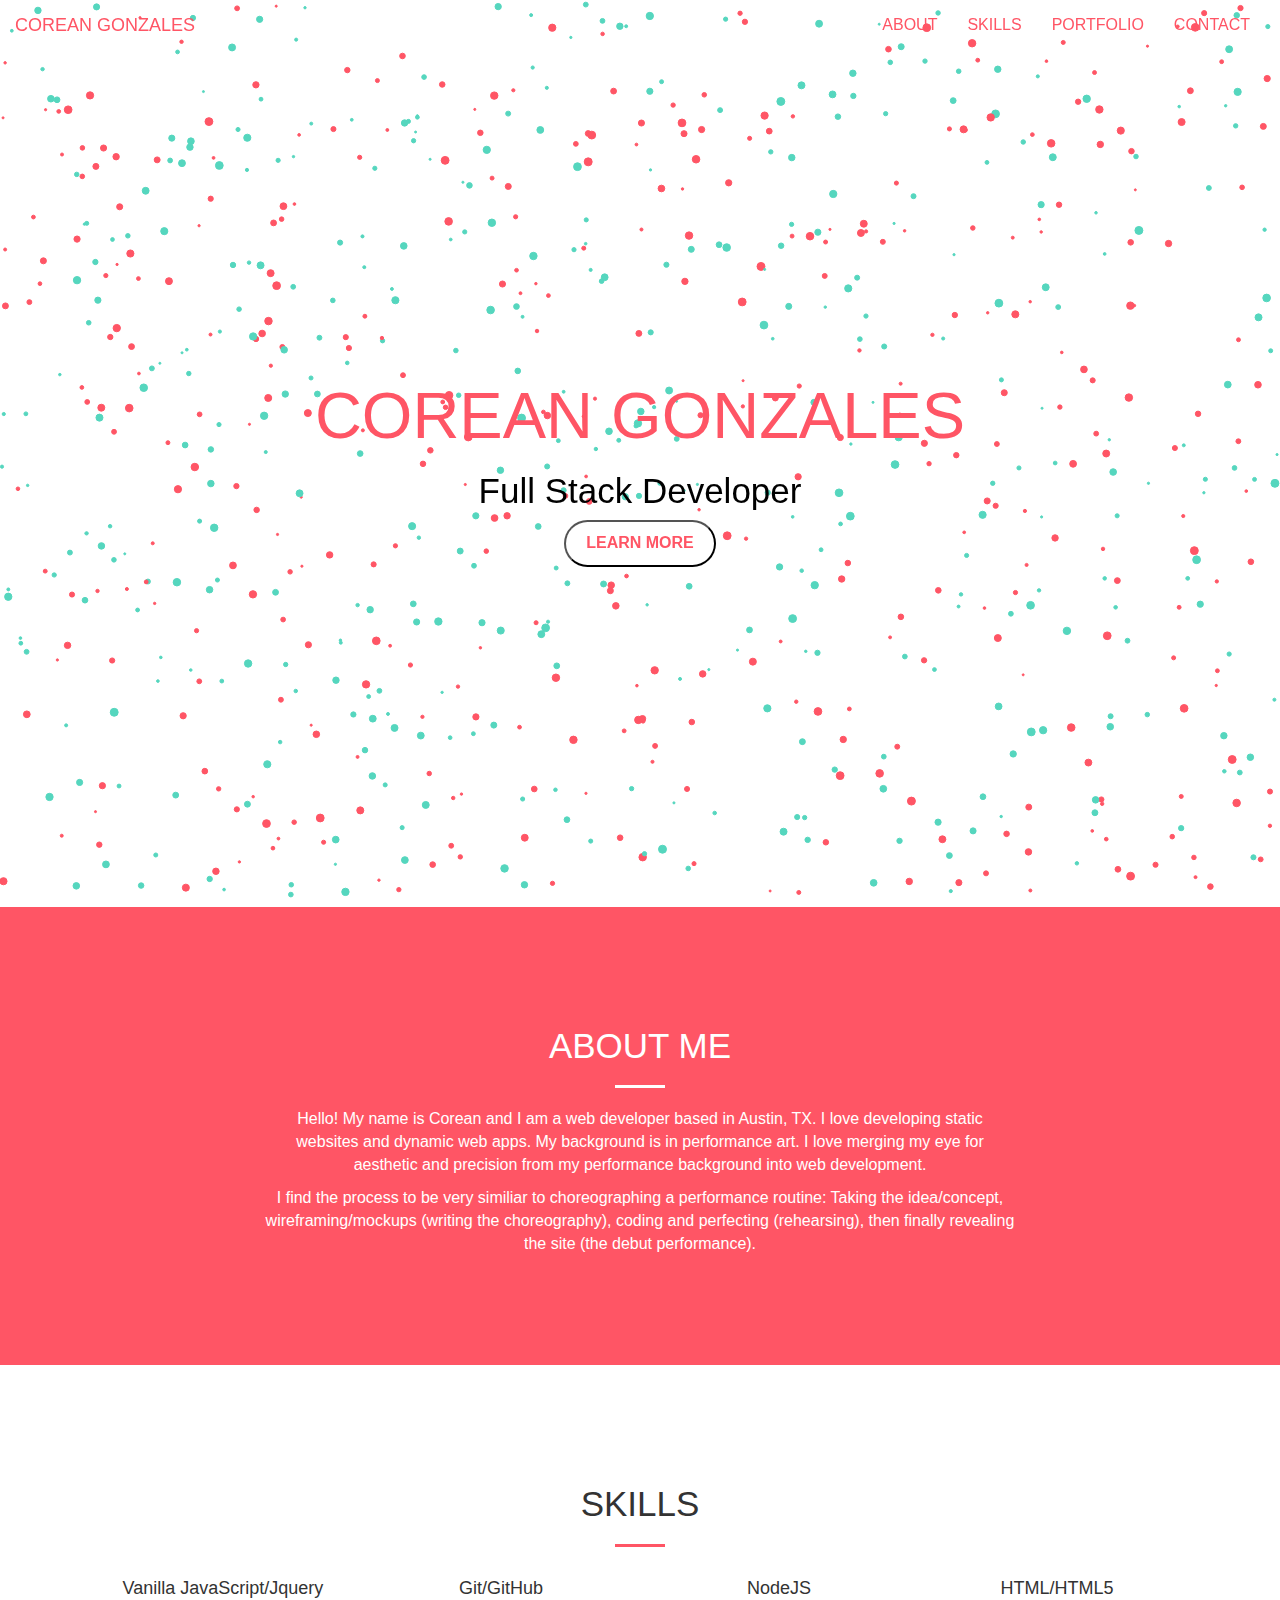
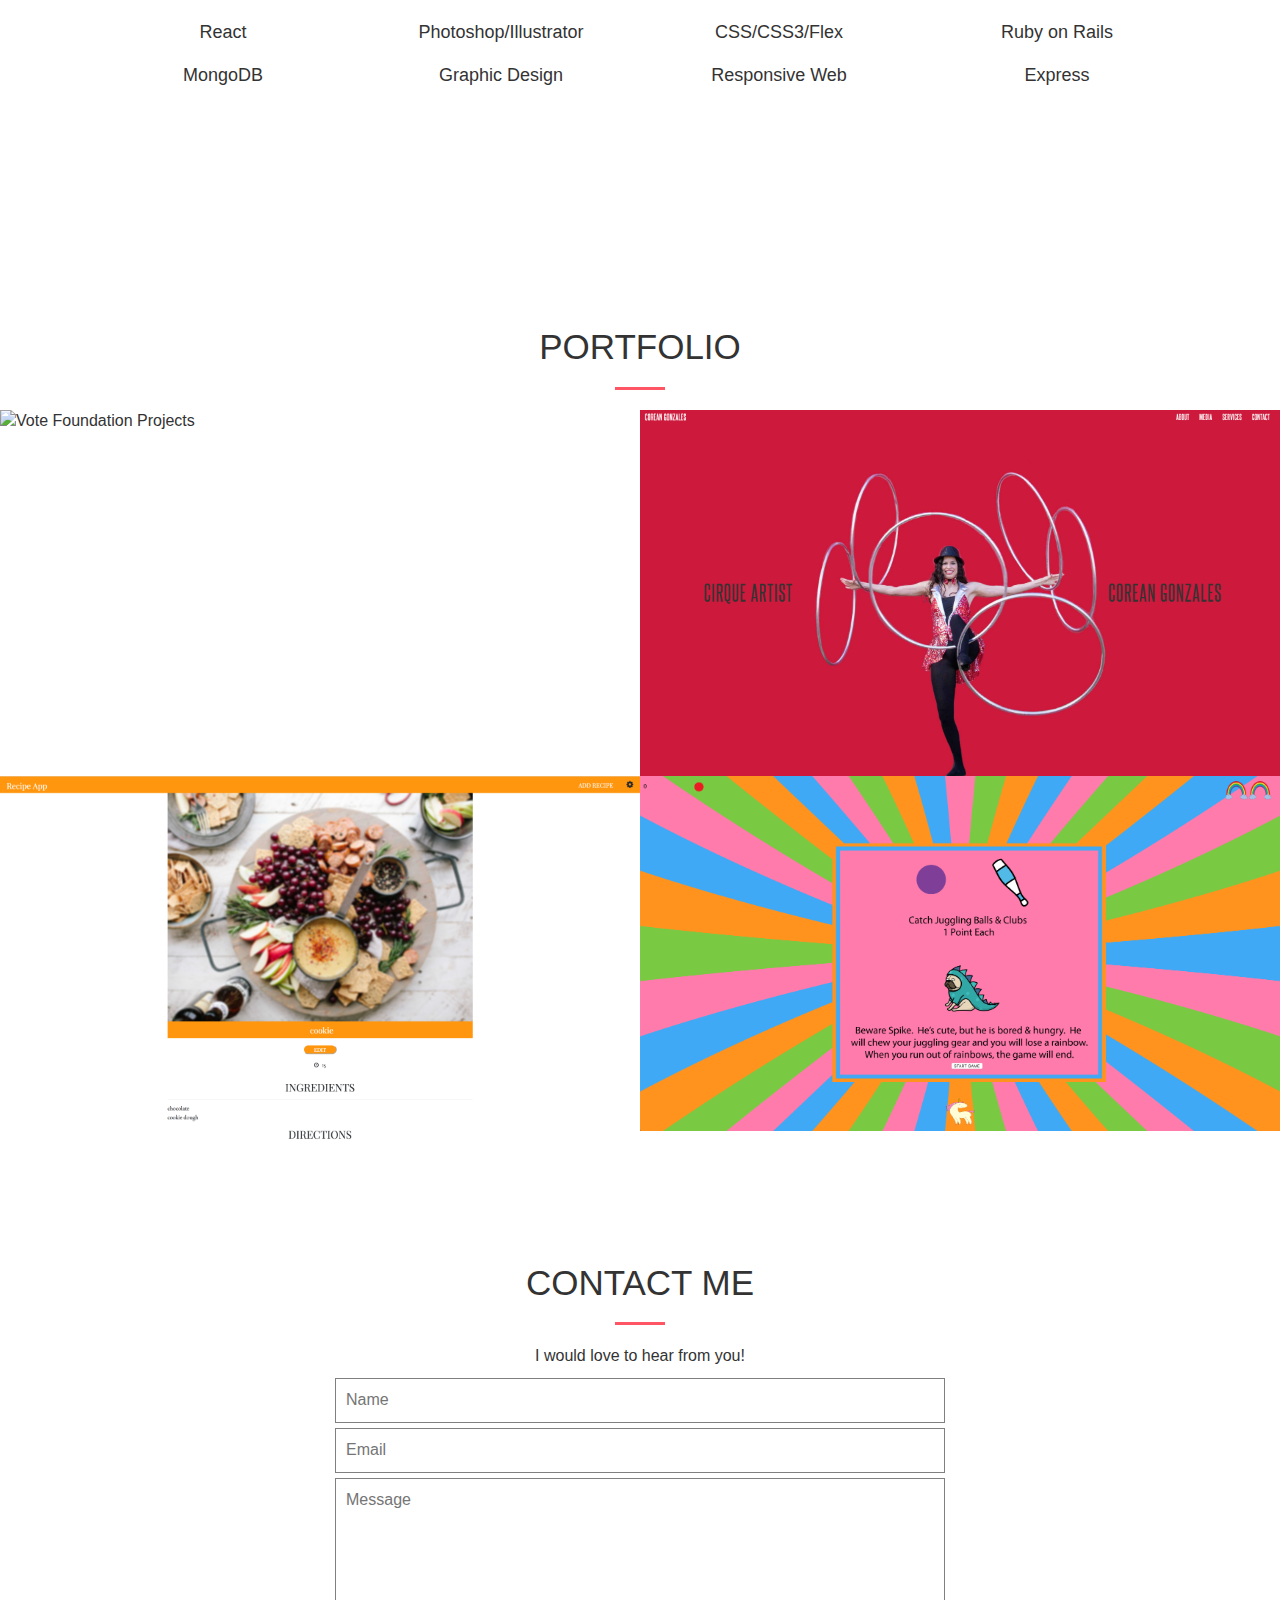
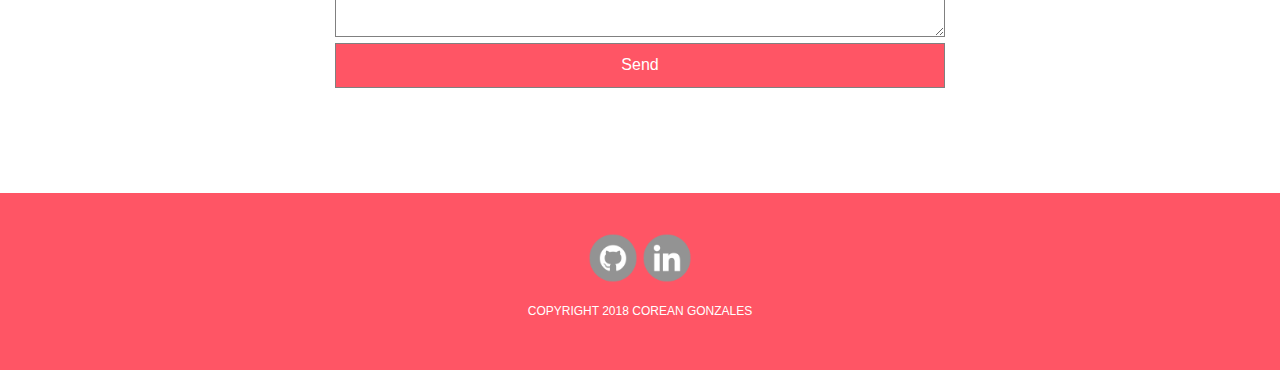
==== commit b534c7cf: "Adjusted a small error" ====
--- a/index.html
+++ b/index.html
@@ -157,8 +157,6 @@
                     details, along with before & after photos, of my Vote Foundation Projects.  
                   <div>
                     <a href="voteFoundation.html">Visit Projects Here</a>
-                    <p>Demo Username & Password: demo</p>
-
                   </div>
                 </div>
               </div>
@@ -182,6 +180,7 @@
                     Mongo, & Photoshop.  I designed and developed this app.
                   <div>
                     <a href="https://recipe-cg.firebaseapp.com/">Visit Project Here</a>
+                    <p>Demo Username & Password: demo</p>
                   </div>
                 </div>
               </div>
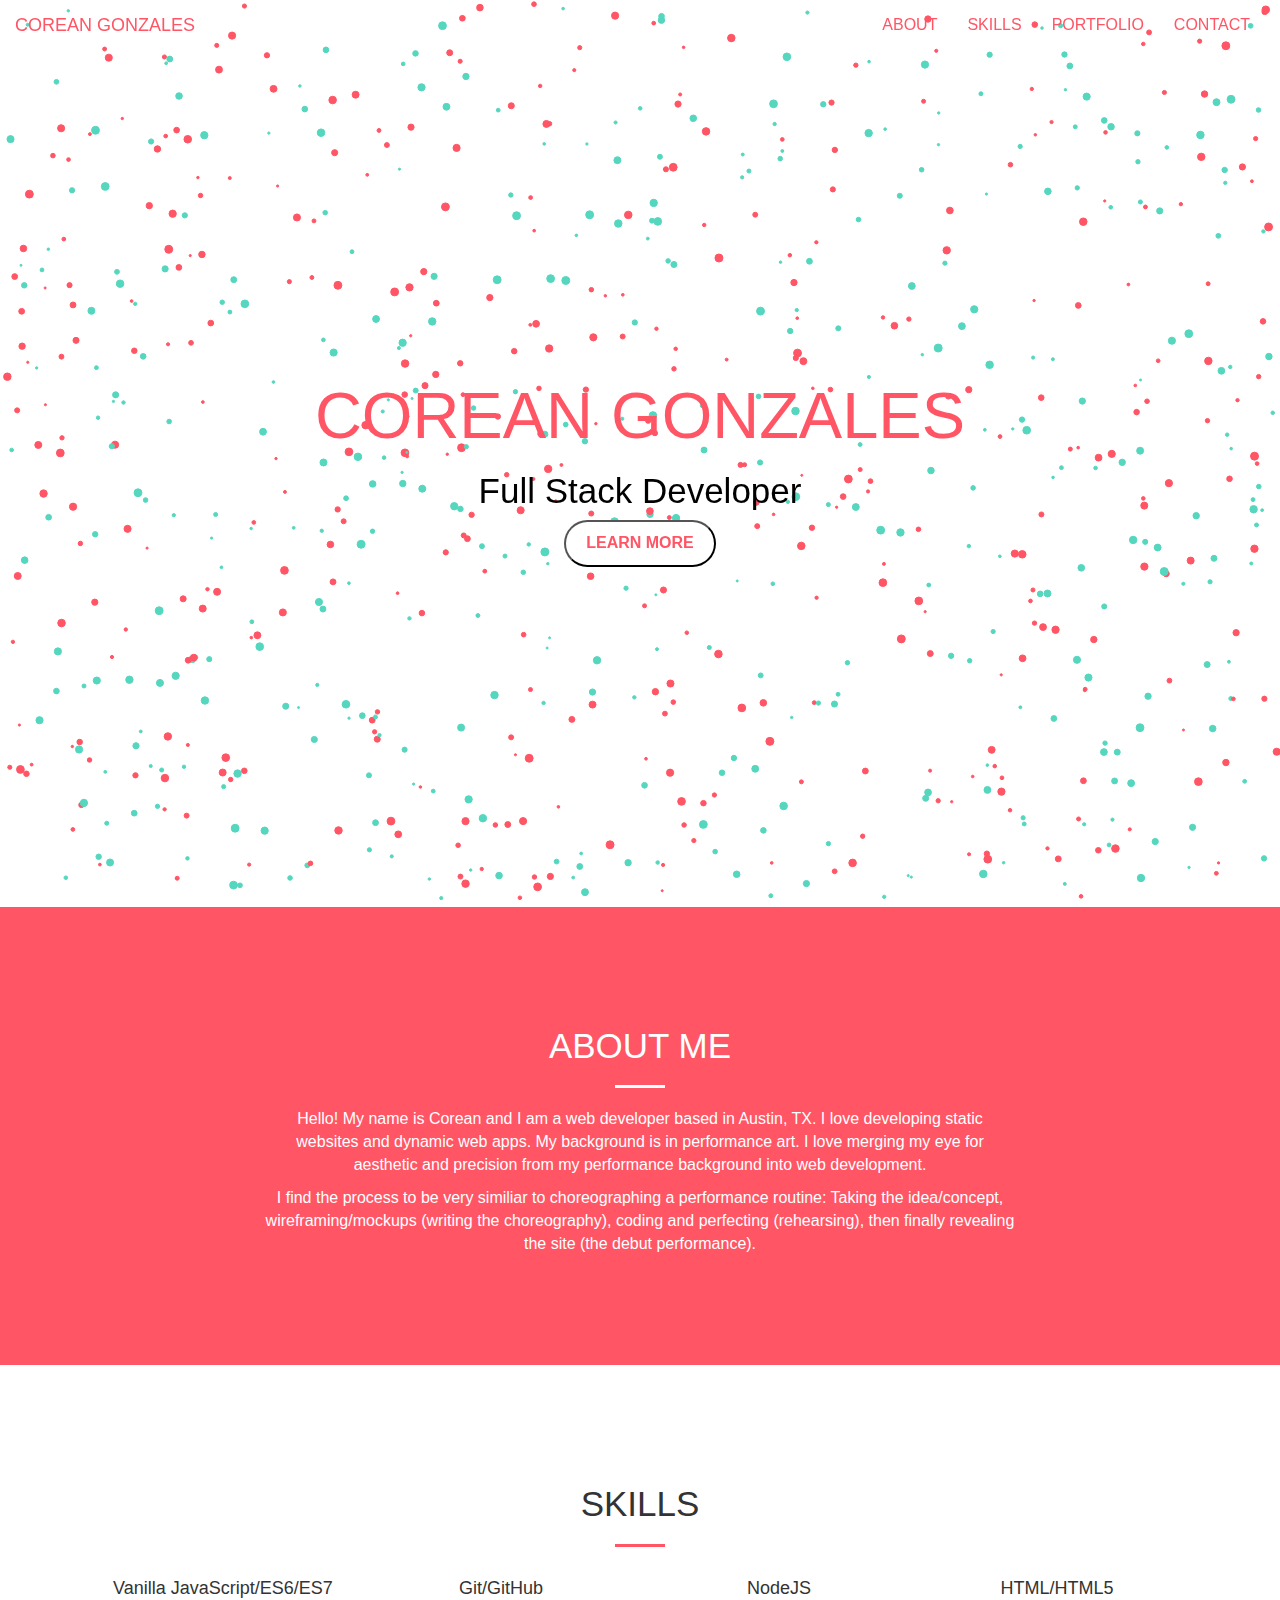
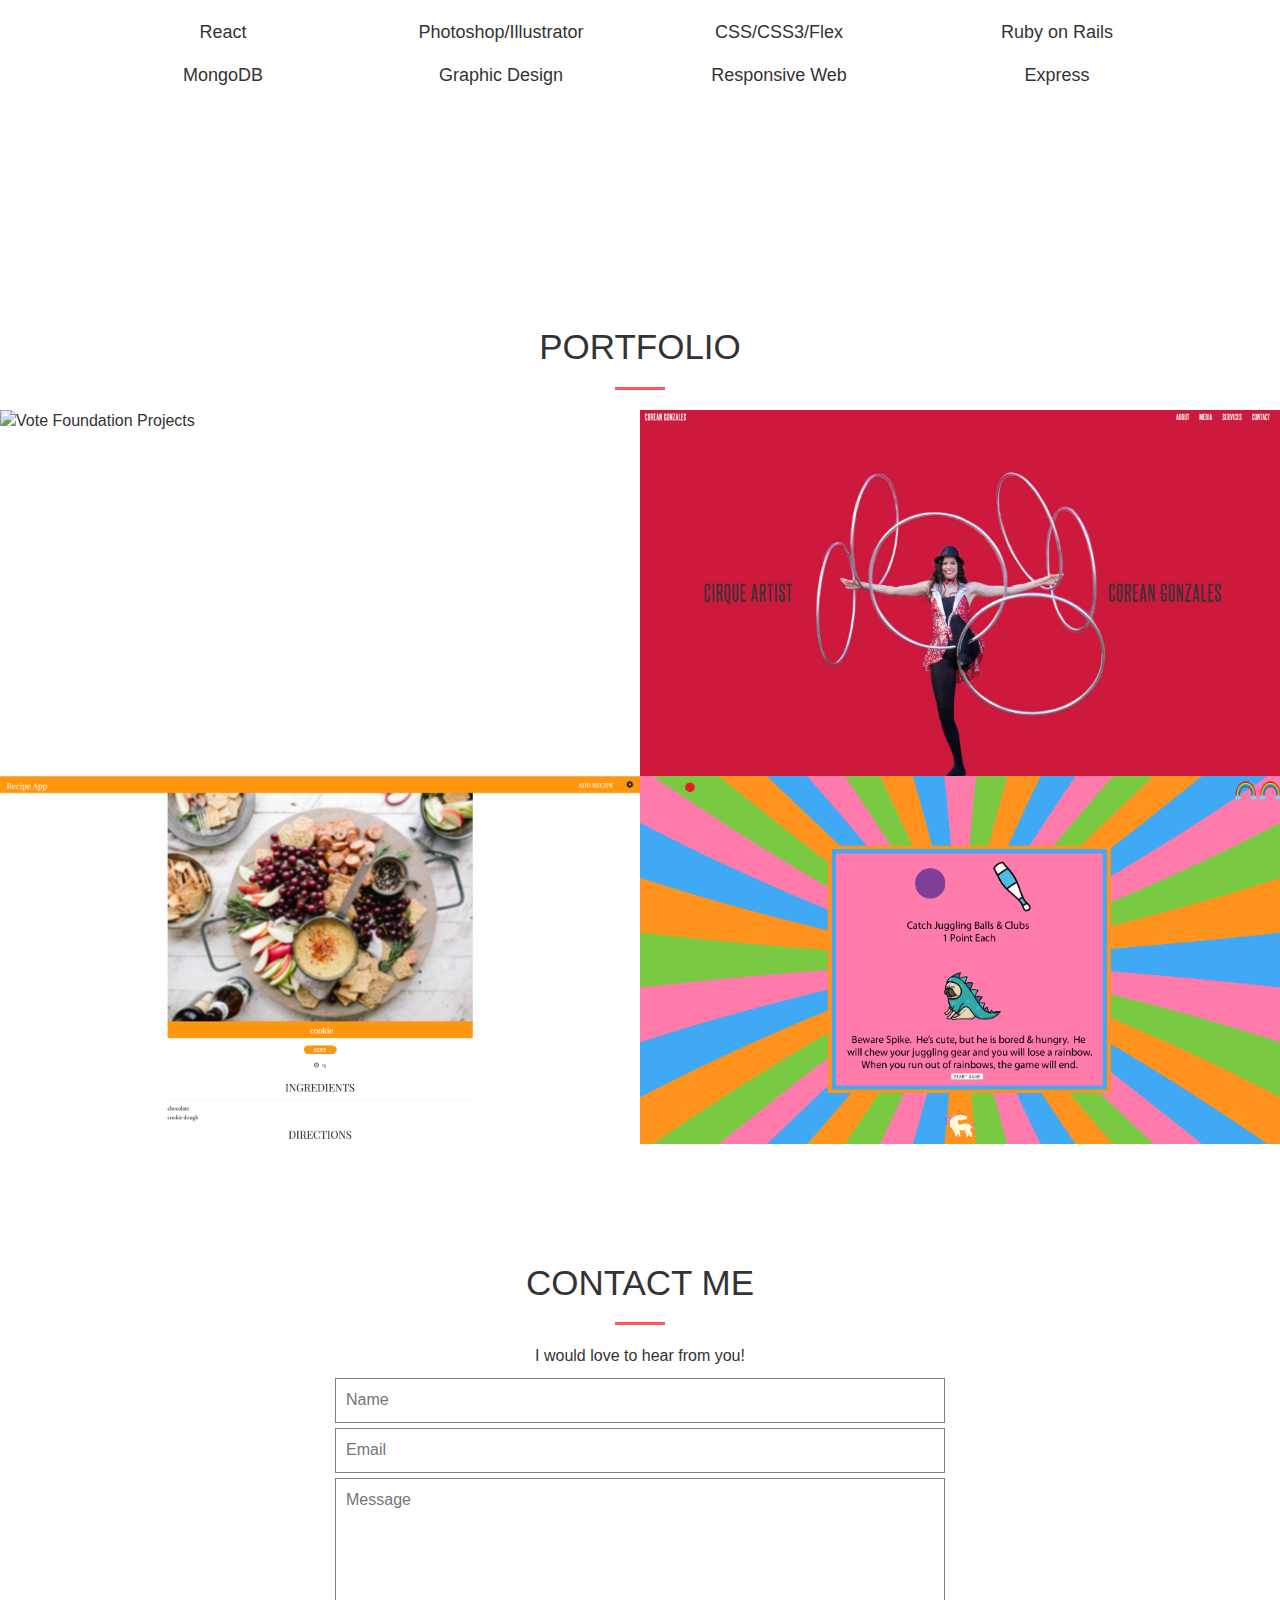
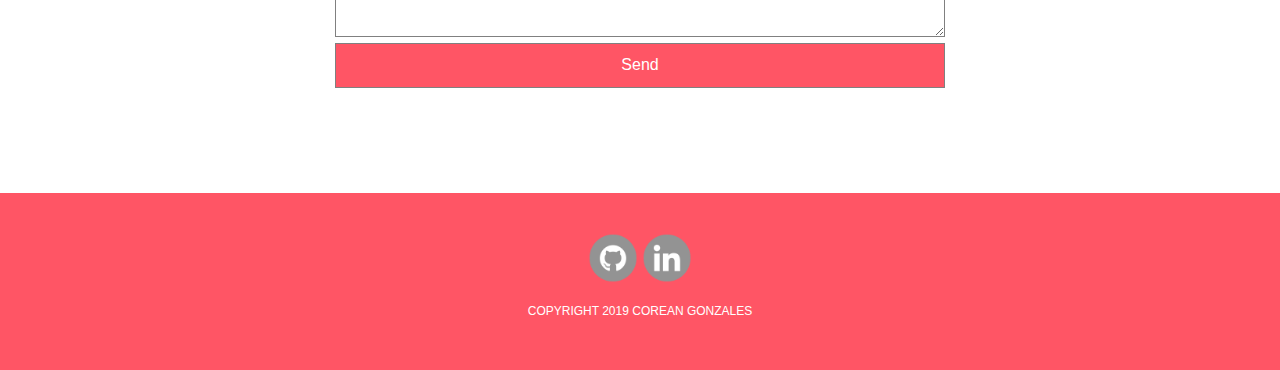
==== commit b719470c: "Updated images updated copyright added vote foundation link added es6 to my skills" ====
--- a/index.html
+++ b/index.html
@@ -99,7 +99,7 @@
           </div>
           <section id="list" class="text-center">
             <ul>
-              <li>Vanilla JavaScript/Jquery</li>
+              <li>Vanilla JavaScript/ES6/ES7</li>
               <li>React</li>
               <li>MongoDB</li>
             </ul>
@@ -153,8 +153,7 @@
               <img src="assets/img/project_one_after.png" alt="Vote Foundation Projects">
               <div class="projectOverlay">
                 <div class="overlayText text-center">
-                    I was hired for two front end development projects by Vote Foundation.  Click here for 
-                    details, along with before & after photos, of my Vote Foundation Projects.  
+                    Front End Development Projects for Vote Foundation
                   <div>
                     <a href="voteFoundation.html">Visit Projects Here</a>
                   </div>
@@ -165,7 +164,7 @@
               <img class="image" src="assets/img/newcircus.png" alt="circus website">
               <div class="projectOverlay">
                 <div class="overlayText text-center">
-                  I designed this site with Photoshop. Then coded the site with HTML, CSS, & JS
+                  Website for my event company built in JavaScript, HTML, and CSS.
                   <div>
                     <a href="http://www.coreangonzales.com/">Visit Project Here</a>
                   </div>
@@ -176,8 +175,8 @@
               <img src="assets/img/recipe.png" alt="Recipe App">
               <div class="projectOverlay">
                 <div class="overlayText text-center">
-                    A recipe management app created with React, JavaScript, Node,
-                    Mongo, & Photoshop.  I designed and developed this app.
+                    Basic Recipe management app created with React, JavaScript, Node,
+                    Mongo, & Photoshop.
                   <div>
                     <a href="https://recipe-cg.firebaseapp.com/">Visit Project Here</a>
                     <p>Demo Username & Password: demo</p>
@@ -190,7 +189,7 @@
               <img src="assets/img/unicorn_game.png" alt="Tic Tac Toe Game">
               <div class="projectOverlay">
                 <div class="overlayText text-center">
-                  Web game built with P5.js. I made several of the graphics myself using Adobe Illustrator.
+                  Web game built with P5.js. 
                   <div>
                     <a href="https://jugglingrose.github.io/game/">Play Game Here</a>
                   </div>
@@ -239,7 +238,7 @@
         </div>
         <div class="row">
           <div class="text-center col-xs-12">
-            <p class="copyright">COPYRIGHT 2018 COREAN GONZALES</p>
+            <p class="copyright">COPYRIGHT 2019 COREAN GONZALES</p>
           </div>
         </div>
       </div>
--- a/assets/jugglerose.css
+++ b/assets/jugglerose.css
@@ -227,7 +227,7 @@
   top: 15%;
   left: 20%;
   right: 20%;
-  font-size: 18px;
+  font-size: 16px;
   color: #000000;
 }
 
@@ -335,15 +335,17 @@
 
 @media screen and (min-width: 767px){
   /* NAV */
-  #portfolio img{
+  .projectContain img{
     max-width: 100%;
-    /*height: 325px;*/
-
+    object-fit: cover;
+    height: 100%;
+    width: 100%;
   }
 
   /* PORTFOLIO SECTION */
   .overlayText{
     position: absolute;
+    font-size: 18px;
     top: 30%;
     left: 20%;
     right: 20%;
@@ -356,6 +358,7 @@
   }
 }
 
+/* Vote Foundation Page */
 
 #voteFoundationIntro {
   margin-top: 50px;
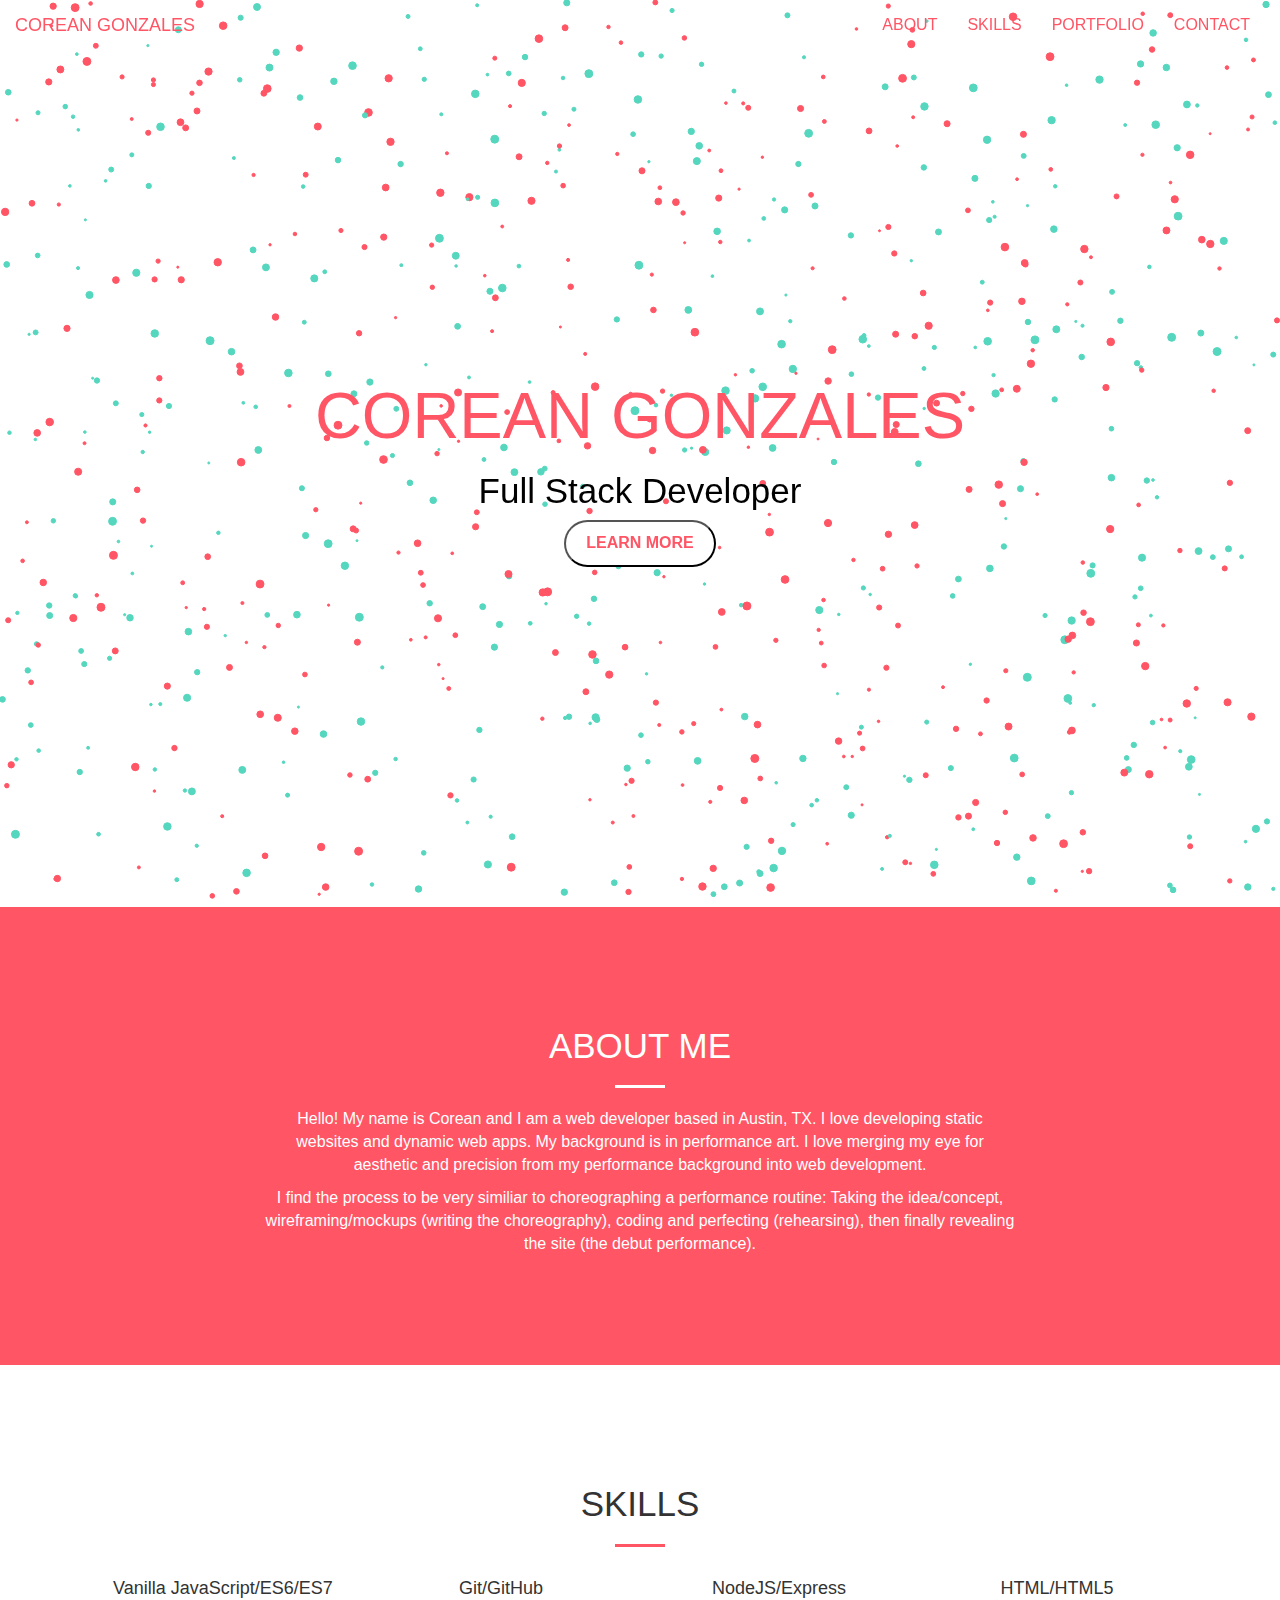
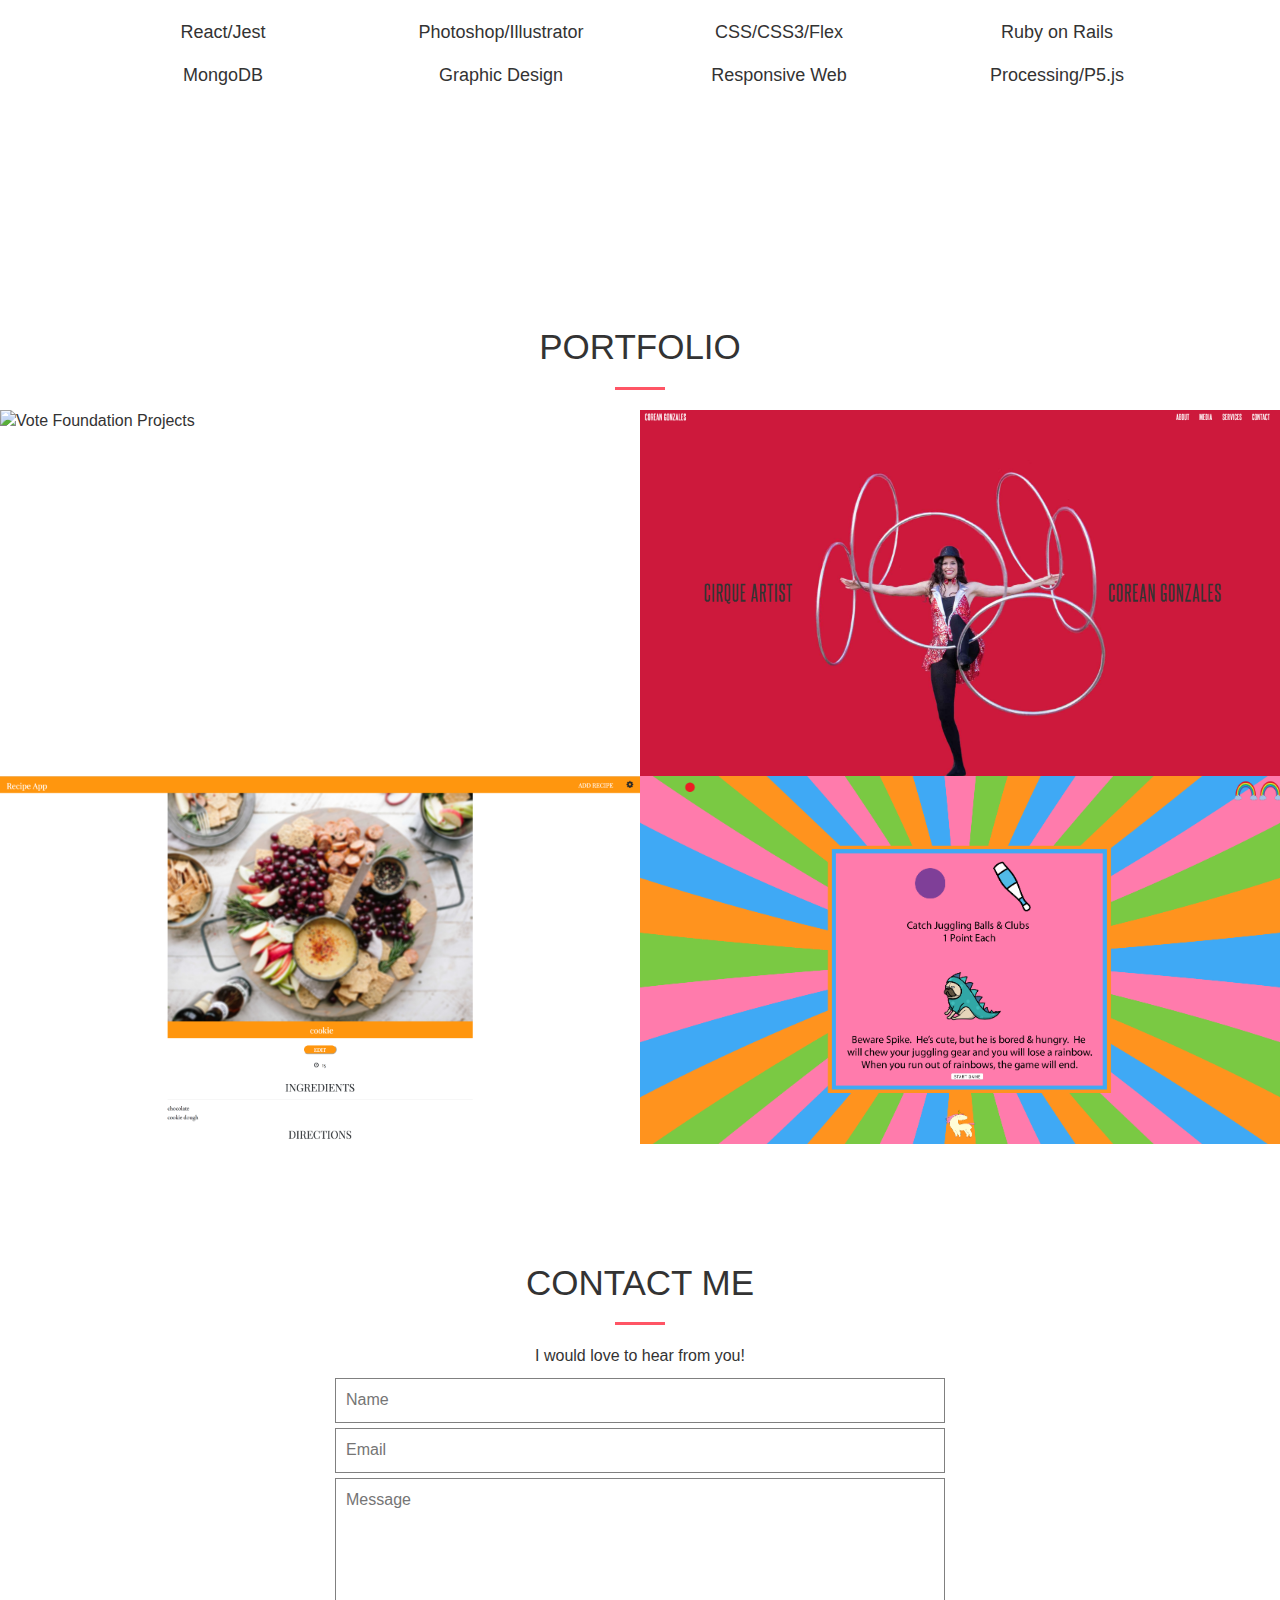
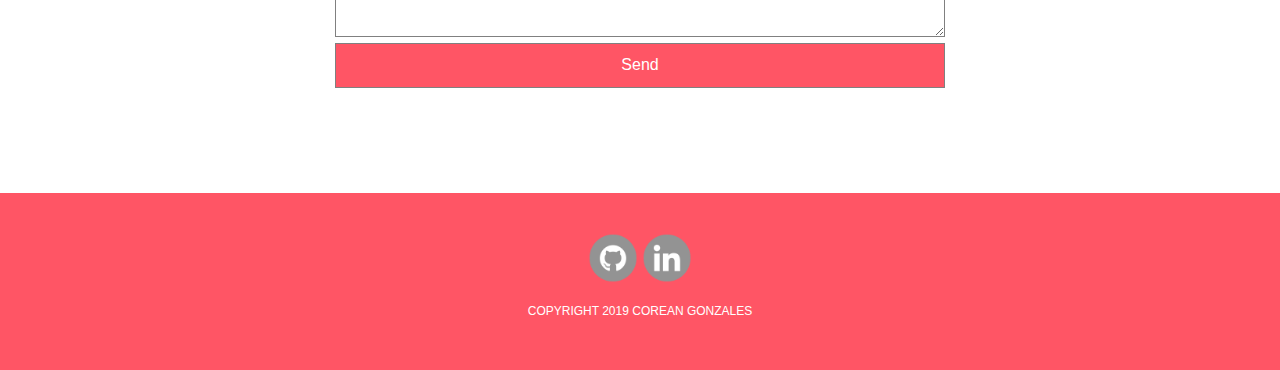
==== commit e877fc1d: "added skills" ====
--- a/index.html
+++ b/index.html
@@ -100,7 +100,7 @@
           <section id="list" class="text-center">
             <ul>
               <li>Vanilla JavaScript/ES6/ES7</li>
-              <li>React</li>
+              <li>React/Jest</li>
               <li>MongoDB</li>
             </ul>
             <ul>
@@ -109,14 +109,14 @@
               <li>Graphic Design</li>
             </ul>
             <ul>
-              <li>NodeJS</li>
+              <li>NodeJS/Express</li>
               <li>CSS/CSS3/Flex</li>
               <li>Responsive Web</li>
             </ul>
             <ul>
               <li>HTML/HTML5</li>
               <li>Ruby on Rails</li>
-              <li>Express</li>
+              <li>Processing/P5.js</li>
             </ul>
           </section>
       </div>
